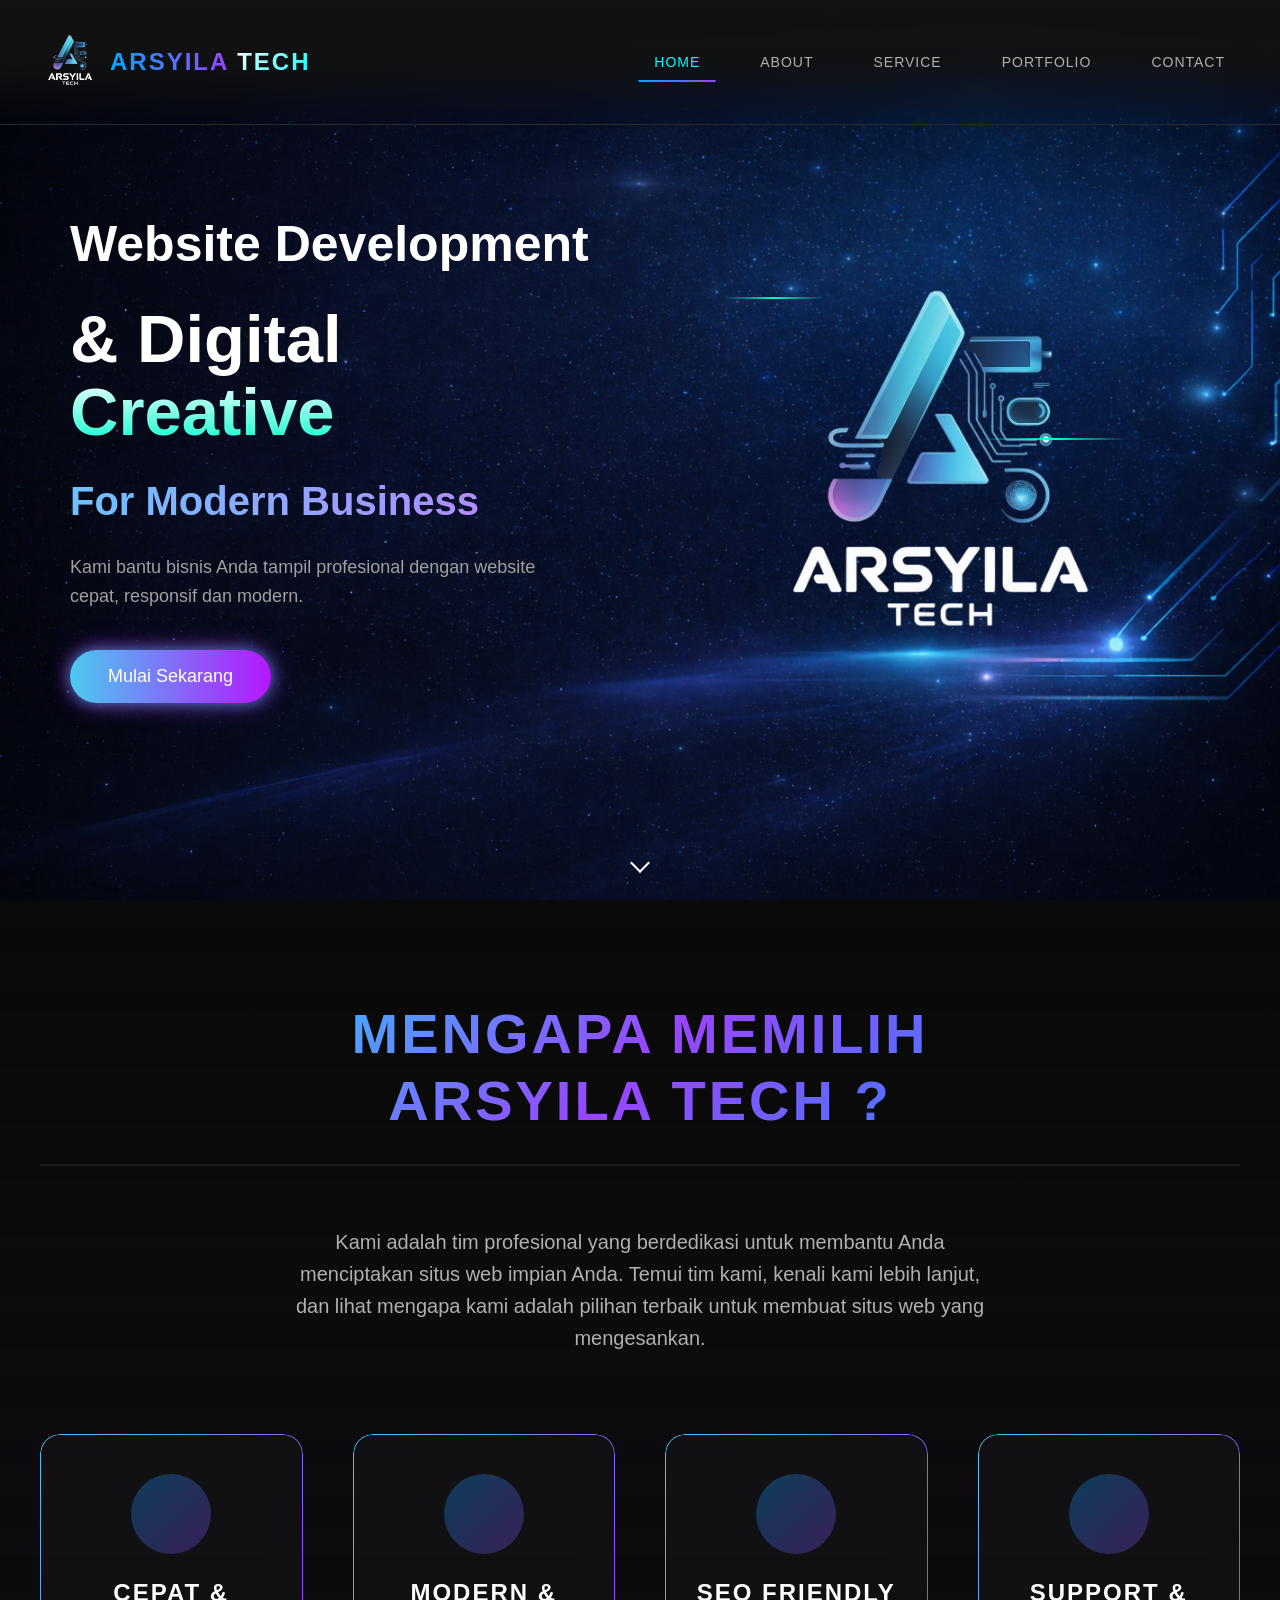
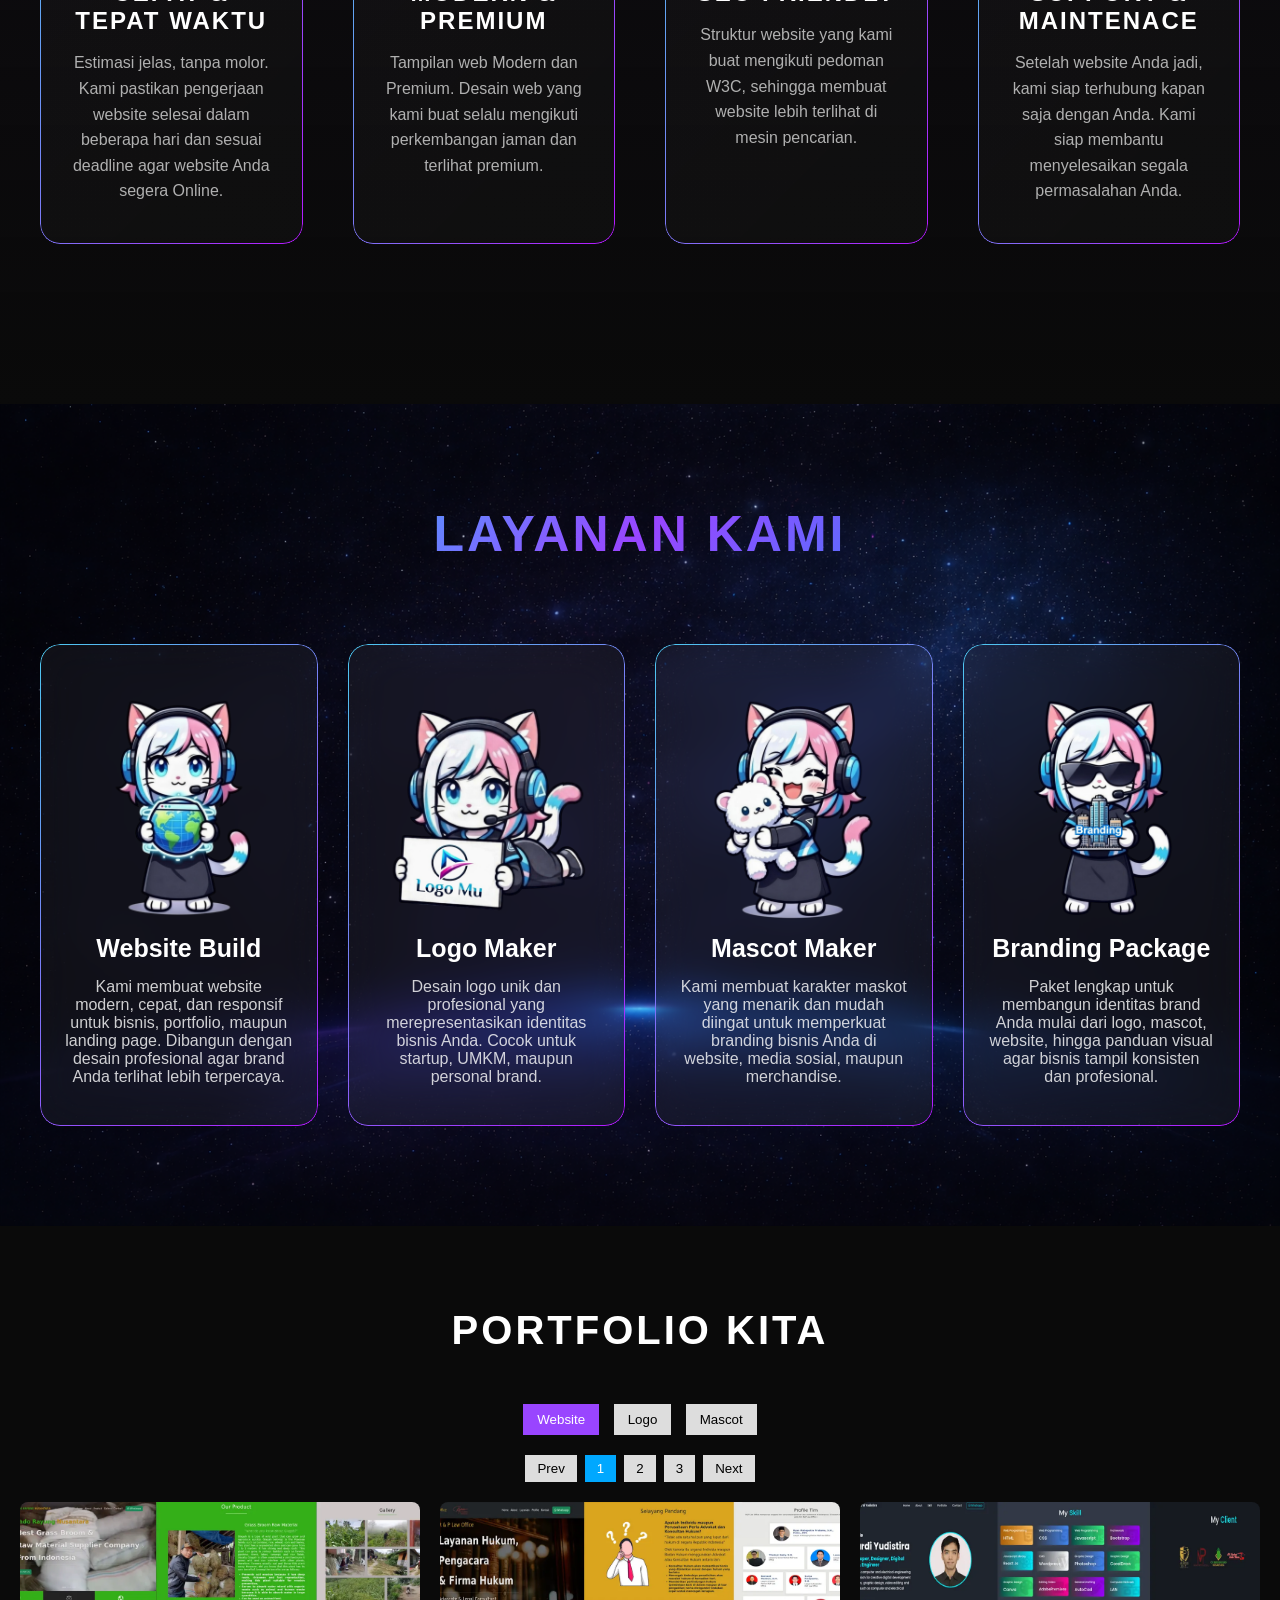
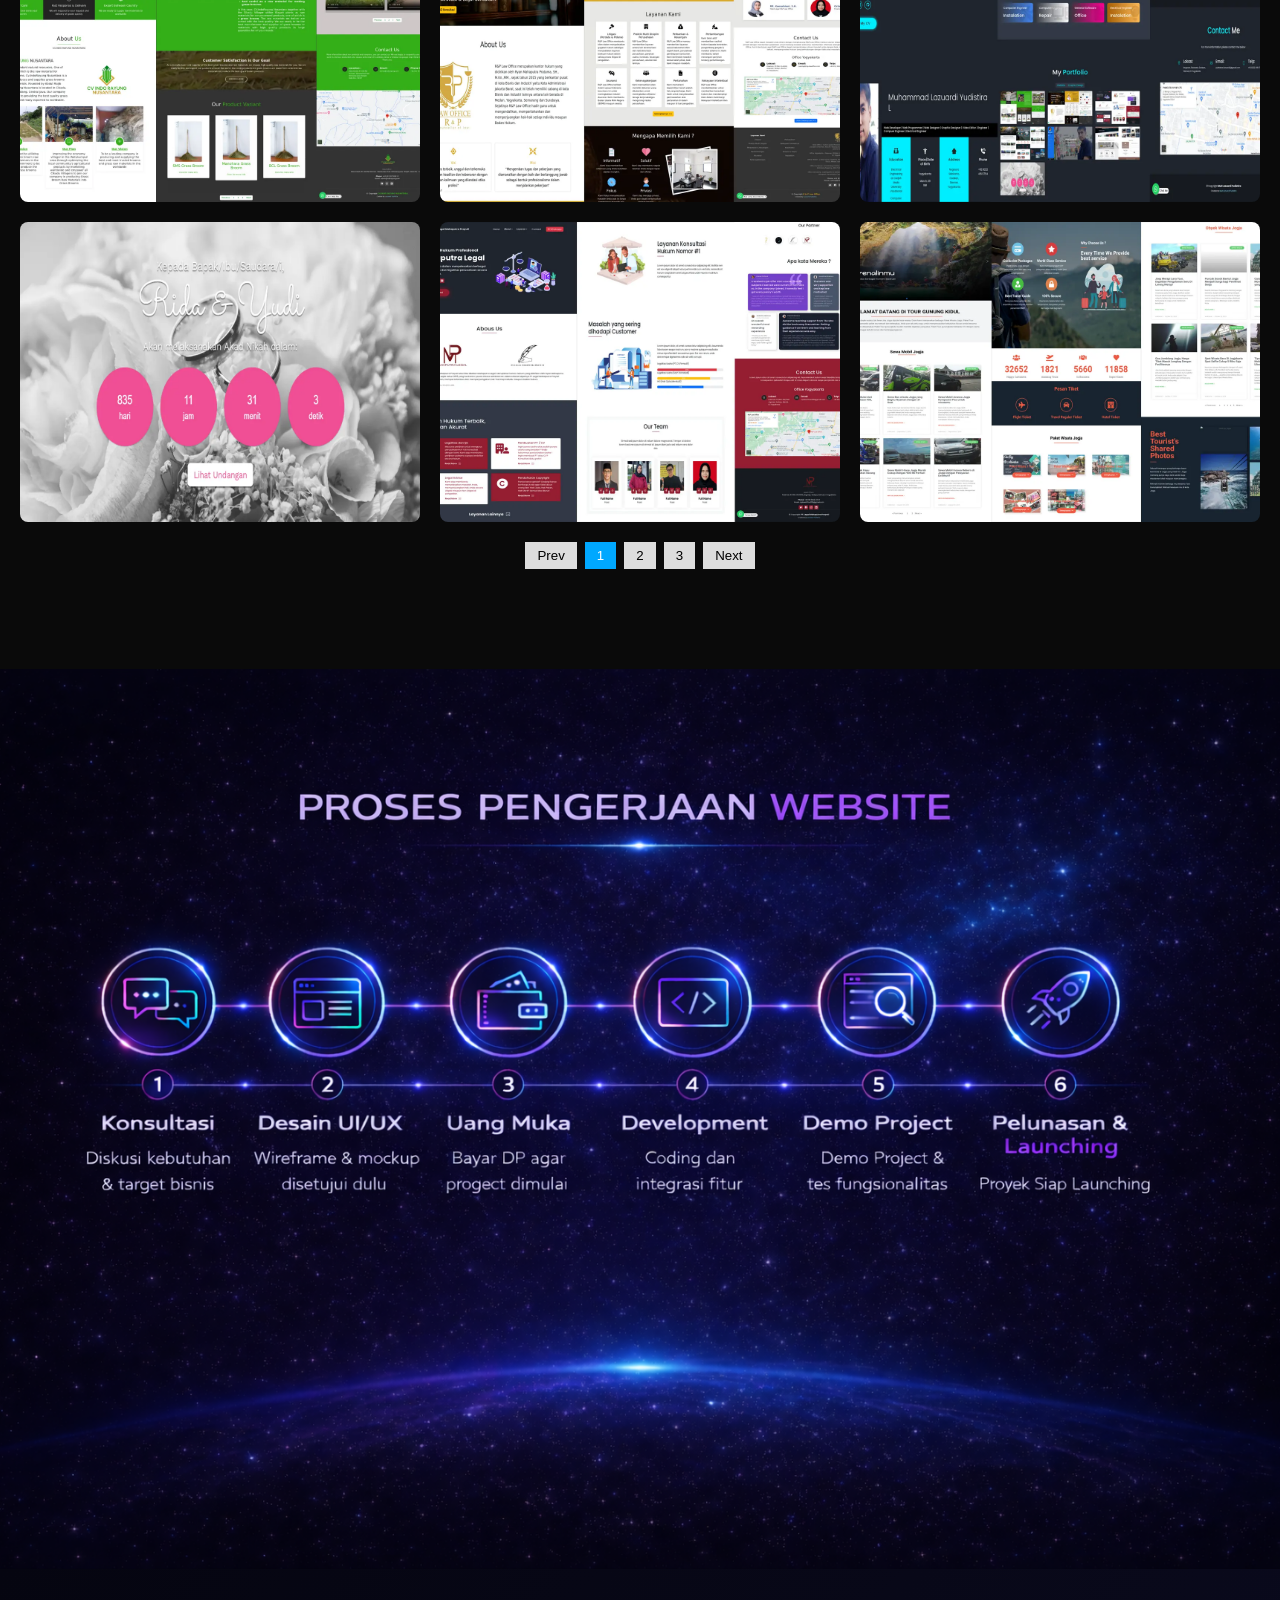
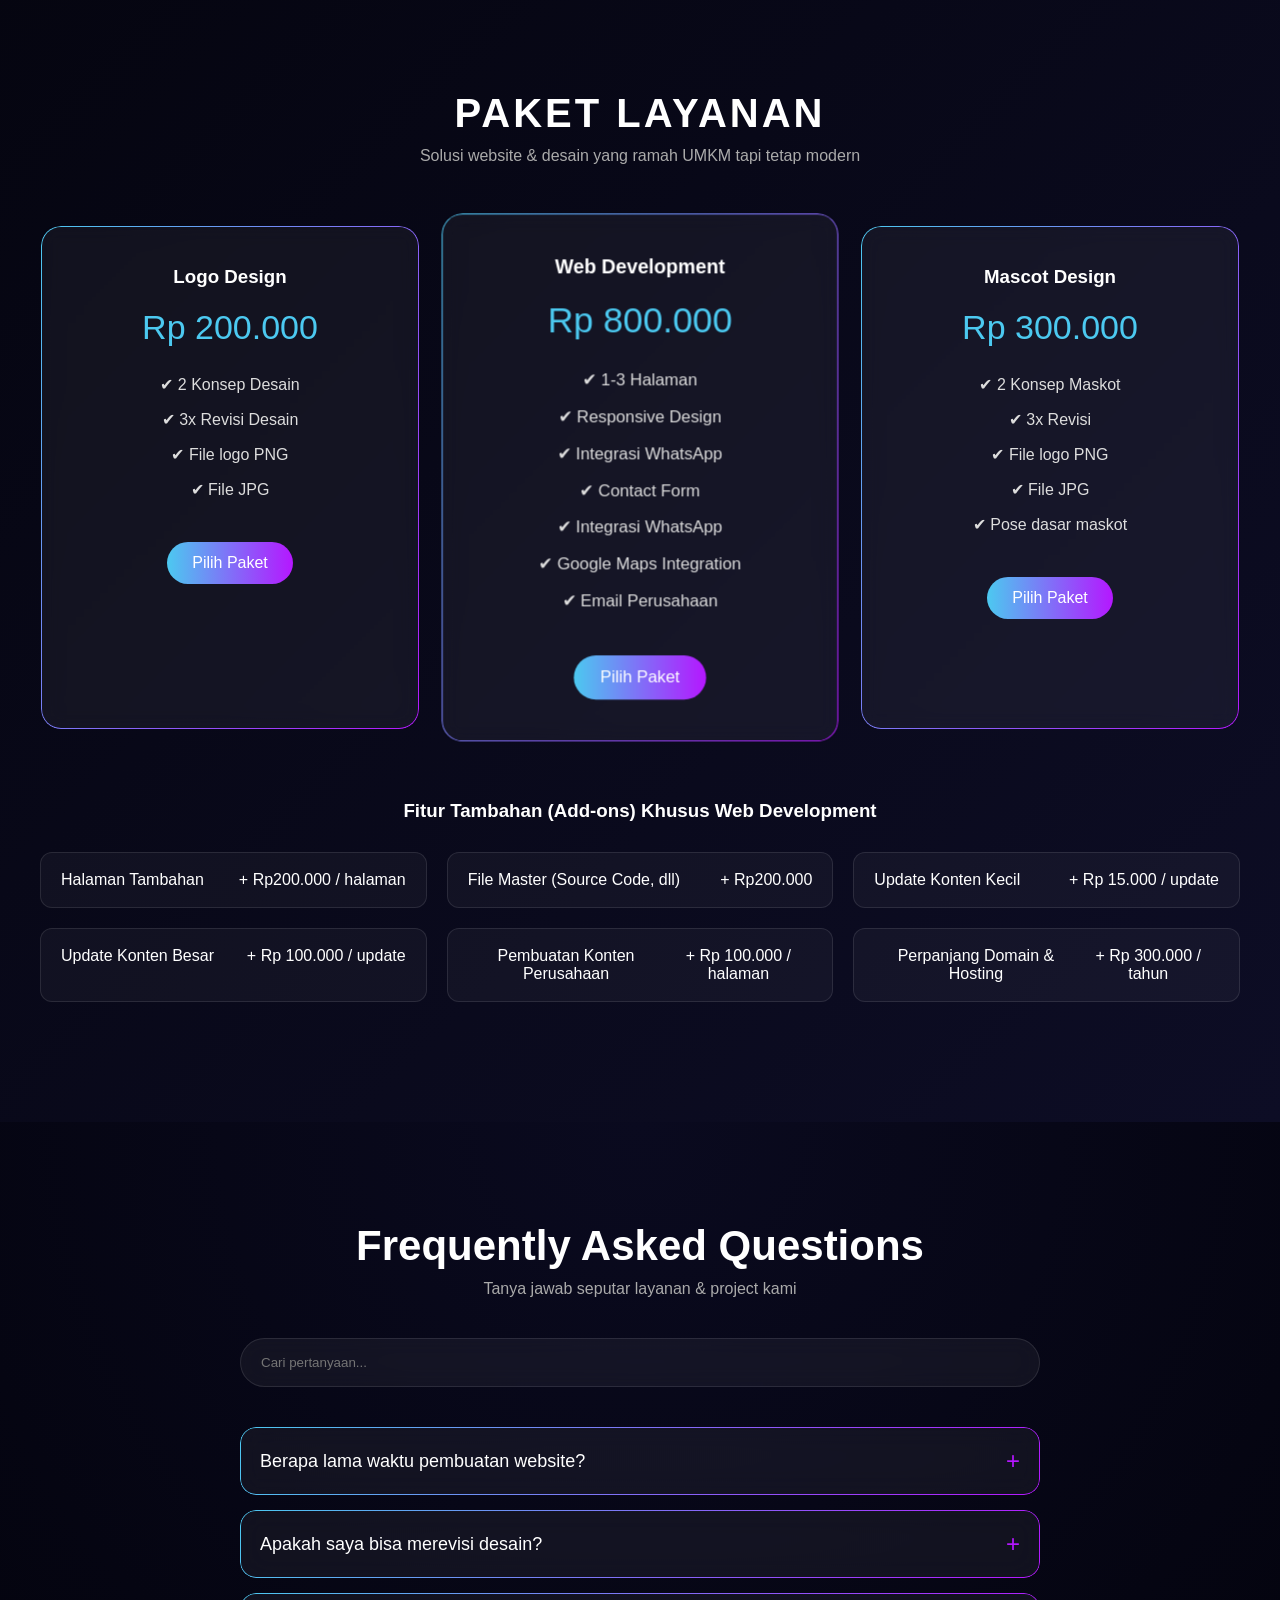
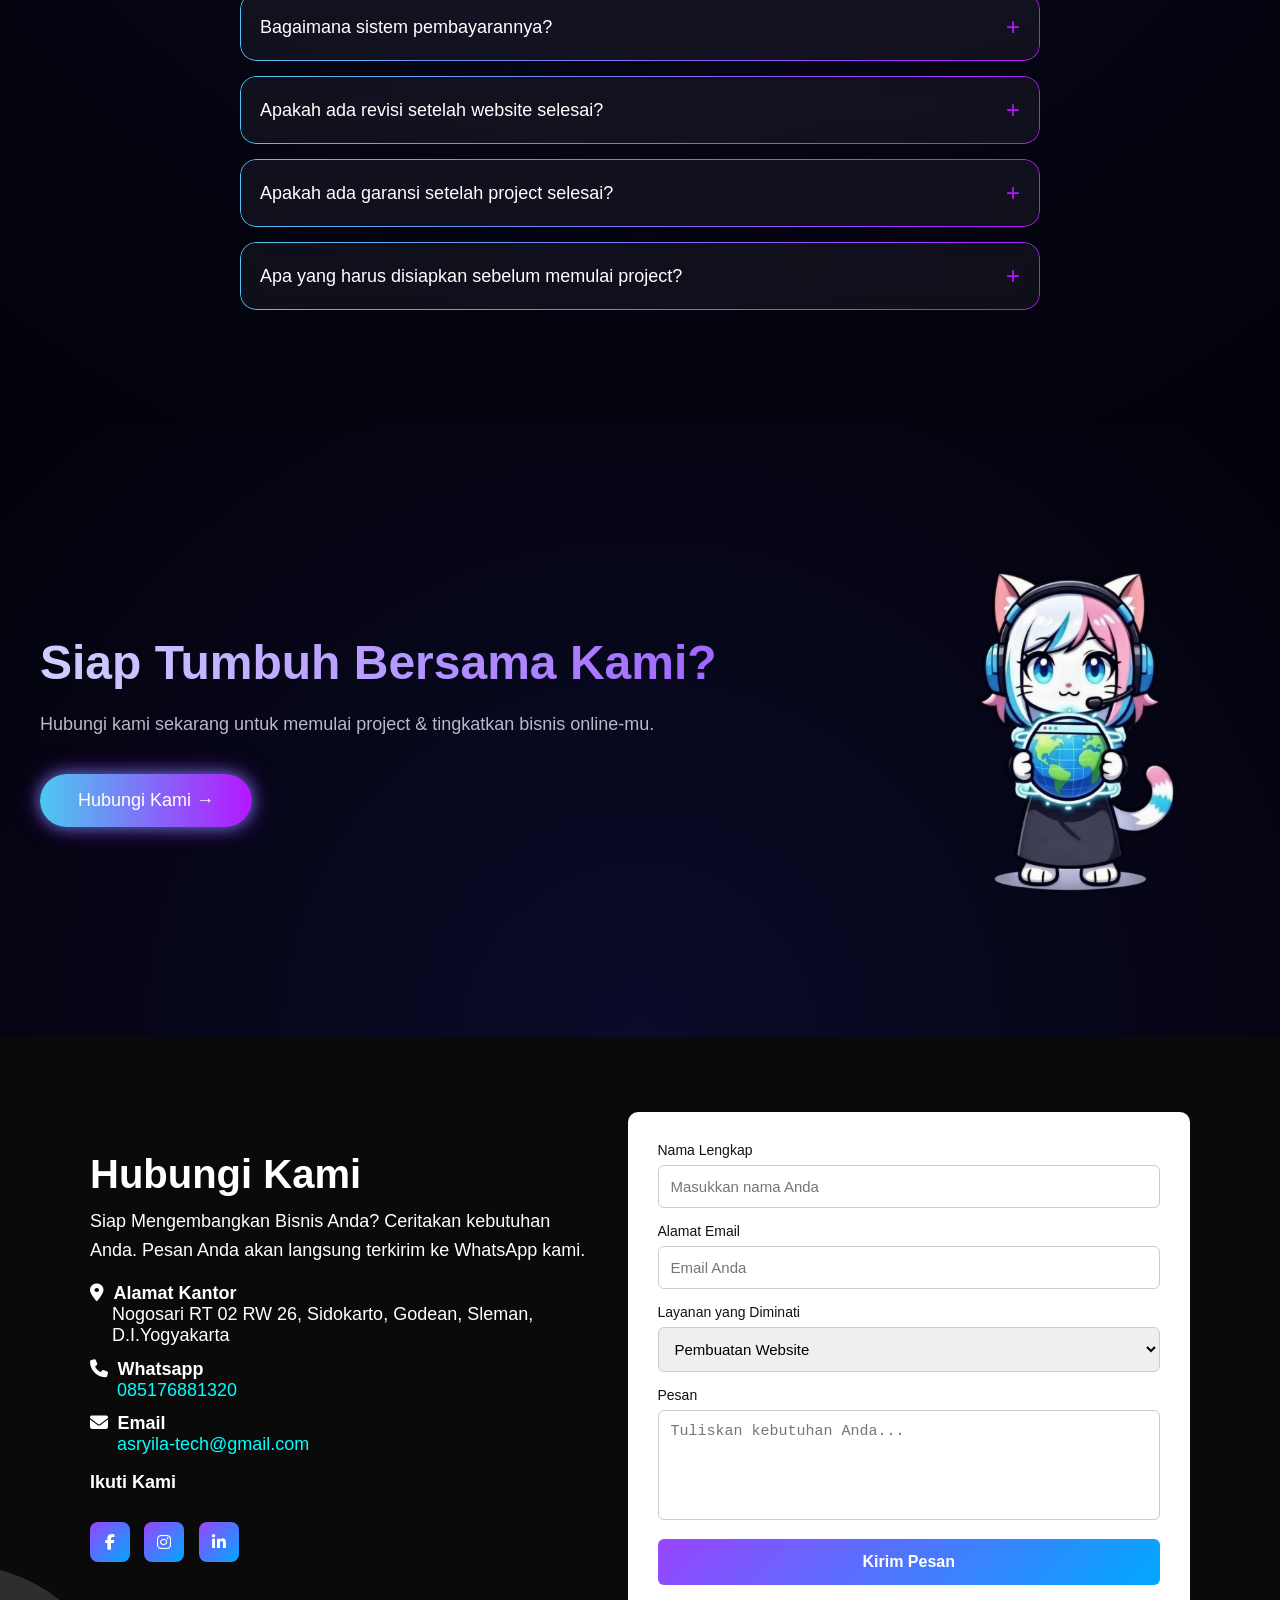
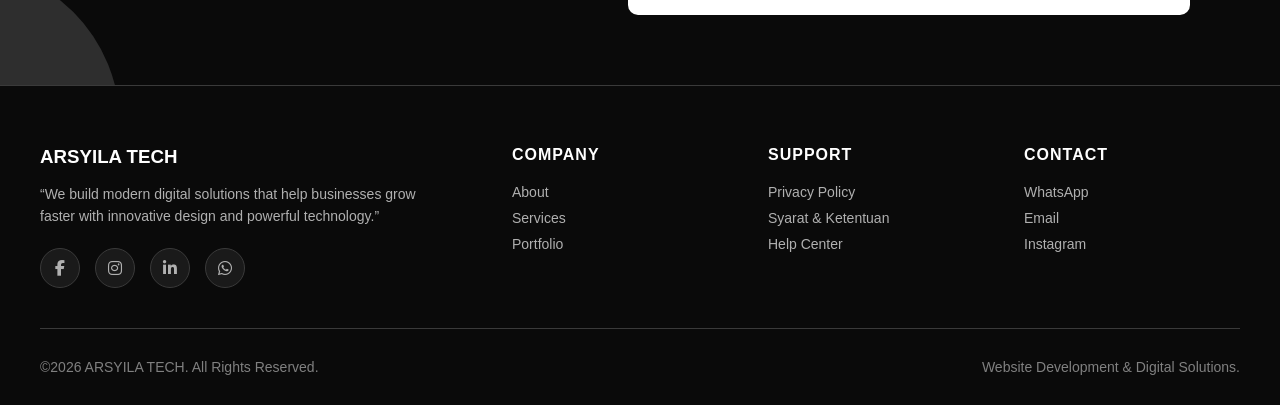
==== index.html @ e7c97b2b "Add files via upload" ====
<!doctype html>
<html lang="en">
  <head>
    <meta charset="UTF-8" />
    <meta name="viewport" content="width=device-width, initial-scale=1.0" />
    <title>ARSYILA TECH</title>
    <link rel="stylesheet" href="./asset/style.css" />
    <!-- Favicon -->
    <link rel="shortcut icon" href="./asset/img/arsyila_logo2.png" />
    <!-- Font Awesome Icon -->
    <link
      rel="stylesheet"
      href="https://cdnjs.cloudflare.com/ajax/libs/font-awesome/6.5.0/css/all.min.css"
    />
  </head>
  <body>
    <!-- Navigation Header -->
    <header class="header" id="header">
      <nav class="nav-container">
        <a href="#home" class="logo">
          <div class="logo-icon">
            <img src="./asset/img/arsyila_logo1.png" alt="" />
          </div>
          <span class="logo-text">
            <span class="arsyila">ARSYILA</span>
            <span class="tech">TECH</span>
          </span>
        </a>

        <ul class="nav-menu" id="navMenu">
          <li><a href="#home" class="nav-link active">Home</a></li>
          <li><a href="#about" class="nav-link">About</a></li>
          <li><a href="#service" class="nav-link">Service</a></li>
          <li><a href="#portfolio" class="nav-link">Portfolio</a></li>
          <li><a href="#kontakform" class="nav-link">Contact</a></li>
        </ul>

        <div class="menu-toggle" id="menuToggle">
          <span></span>
          <span></span>
          <span></span>
        </div>
      </nav>
    </header>

    <!-- Hero Section -->
    <section class="hero" id="home">
      <div class="hero-content">
        <div class="hero-text">
          <h2>Website Development</h2>
          <h1>& Digital Creative</h1>
          <h3>For Modern Business</h3>
          <p>
            Kami bantu bisnis Anda tampil profesional dengan website cepat,
            responsif dan modern.
          </p>
          <a href="#about" class="cta-button">Mulai Sekarang</a>
        </div>

        <div class="hero-visual">
          <div class="hero-container">
            <img src="./asset/img/arsyila_logo1.png" alt="" width="100%" />
            <div class="neon-line neon-line1"></div>
            <div class="neon-line neon-line2"></div>
          </div>
        </div>
      </div>
      <!-- Scroll Indicator -->
      <div class="hero-scroll">
        <span></span>
      </div>
    </section>

    <!-- Why Chose Us Section -->
    <section class="why-section" id="about">
      <div class="why-container">
        <h2 class="why-headline">
          Mengapa Memilih <br />
          ARSYILA TECH ?
        </h2>

        <div class="gradient-line"></div>

        <p class="why-subheading">
          Kami adalah tim profesional yang berdedikasi untuk membantu Anda
          menciptakan situs web impian Anda. Temui tim kami, kenali kami lebih
          lanjut, dan lihat mengapa kami adalah pilihan terbaik untuk membuat
          situs web yang mengesankan.
        </p>

        <div class="why-features">
          <div class="feature">
            <div class="feature-icon">
              <lord-icon
                src="https://cdn.lordicon.com/twpfmtiv.json"
                trigger="loop"
                delay="2000"
                stroke="bold"
                style="width: 60px; height: 60px"
              >
              </lord-icon>
            </div>
            <h3 class="feature-title">Cepat & Tepat Waktu</h3>
            <p class="feature-description">
              Estimasi jelas, tanpa molor. Kami pastikan pengerjaan website
              selesai dalam beberapa hari dan sesuai deadline agar website Anda
              segera Online.
            </p>
          </div>

          <div class="feature">
            <div class="feature-icon">
              <lord-icon
                src="https://cdn.lordicon.com/vysppwvq.json"
                trigger="loop"
                delay="2000"
                stroke="bold"
                style="width: 60px; height: 60px"
              >
              </lord-icon>
            </div>
            <h3 class="feature-title">Modern & Premium</h3>
            <p class="feature-description">
              Tampilan web Modern dan Premium. Desain web yang kami buat selalu
              mengikuti perkembangan jaman dan terlihat premium.
            </p>
          </div>

          <div class="feature">
            <div class="feature-icon">
              <lord-icon
                src="https://cdn.lordicon.com/jgeruqwm.json"
                trigger="loop"
                delay="2000"
                stroke="bold"
                style="width: 60px; height: 60px"
              >
              </lord-icon>
            </div>
            <h3 class="feature-title">SEO Friendly</h3>
            <p class="feature-description">
              Struktur website yang kami buat mengikuti pedoman W3C, sehingga
              membuat website lebih terlihat di mesin pencarian.
            </p>
          </div>

          <div class="feature">
            <div class="feature-icon">
              <lord-icon
                src="https://cdn.lordicon.com/aksvbzmu.json"
                trigger="loop"
                delay="2000"
                stroke="bold"
                style="width: 60px; height: 60px"
              >
              </lord-icon>
            </div>
            <h3 class="feature-title">Support & Maintenace</h3>
            <p class="feature-description">
              Setelah website Anda jadi, kami siap terhubung kapan saja dengan
              Anda. Kami siap membantu menyelesaikan segala permasalahan Anda.
            </p>
          </div>
        </div>

        <div class="why-particles" id="particles">
          <!-- Particles will be generated by JavaScript -->
        </div>
      </div>
    </section>

    <!-- Service Section -->
    <section class="service-section" id="service">
      <div class="service-container">
        <div class="service-title">
          <h2>Layanan Kami</h2>
        </div>

        <div class="service-grid">
          <!-- Card 1 -->
          <div class="glass-card">
            <img src="./asset/img/website.png" alt="" width="100%" />
            <h3>Website Build</h3>
            <p>
              Kami membuat website modern, cepat, dan responsif untuk bisnis,
              portfolio, maupun landing page. Dibangun dengan desain profesional
              agar brand Anda terlihat lebih terpercaya.
            </p>
          </div>

          <!-- Card 2 -->
          <div class="glass-card">
            <img src="./asset/img/logomu.png" alt="" width="100%" />
            <h3>Logo Maker</h3>
            <p>
              Desain logo unik dan profesional yang merepresentasikan identitas
              bisnis Anda. Cocok untuk startup, UMKM, maupun personal brand.
            </p>
          </div>

          <!-- Card 3 -->
          <div class="glass-card">
            <img src="./asset/img/mascotmu.png" alt="" width="100%" />
            <h3>Mascot Maker</h3>
            <p>
              Kami membuat karakter maskot yang menarik dan mudah diingat untuk
              memperkuat branding bisnis Anda di website, media sosial, maupun
              merchandise.
            </p>
          </div>

          <!-- Card 4 -->
          <div class="glass-card">
            <img src="./asset/img/branding.png" alt="" width="100%" />
            <h3>Branding Package</h3>
            <p>
              Paket lengkap untuk membangun identitas brand Anda mulai dari
              logo, mascot, website, hingga panduan visual agar bisnis tampil
              konsisten dan profesional.
            </p>
          </div>
        </div>
      </div>
    </section>

    <!-- Portfolio Section -->
    <section class="portfolio" id="portfolio">
      <div class="container">
        <h2 class="section-title">Portfolio Kita</h2>
        <!-- Filter Kategori -->
        <div class="portfolio-filter">
          <button class="filter-btn active" data-category="website">
            Website
          </button>
          <button class="filter-btn" data-category="logo">Logo</button>
          <button class="filter-btn" data-category="mascot">Mascot</button>
        </div>
        <!-- PAGINATION ATAS -->
        <div class="pagination top" id="paginationTop"></div>
        <!-- SLIDER -->
        <div class="portfolio-wrapper">
          <div class="portfolio-track" id="portfolioTrack">
            <!-- WEBSITE -->
            <!-- Item 1 -->
            <div class="portfolio-item" data-category="website">
              <img src="./asset/img/indorayungfull.webp" alt="Project 1" />
              <div class="overlay">
                <h3>Website Company</h3>
                <p>Landing Page Design</p>
              </div>
            </div>

            <!-- Item 2 -->
            <div class="portfolio-item" data-category="website">
              <img src="./asset/img/rnpfull.webp" alt="Project 2" />
              <div class="overlay">
                <h3>Law Firm</h3>
                <p>UI Development</p>
              </div>
            </div>

            <!-- Item 3 -->
            <div class="portfolio-item" data-category="website">
              <img src="./asset/img/sslazuportfoliofull.webp" alt="Project 3" />
              <div class="overlay">
                <h3>Travel Website</h3>
                <p>Responsive Design</p>
              </div>
            </div>

            <!-- Item 4 -->
            <div class="portfolio-item" data-category="website">
              <img src="./asset/img/ssridayudi1.webp" alt="Project 4" />
              <div class="overlay">
                <h3>Travel Website</h3>
                <p>Responsive Design</p>
              </div>
            </div>

            <!-- Item 5 -->
            <div class="portfolio-item" data-category="website">
              <img src="./asset/img/mahaputrafull.webp" alt="Project 5" />
              <div class="overlay">
                <h3>Travel Website</h3>
                <p>Responsive Design</p>
              </div>
            </div>

            <!-- Item 6 -->
            <div class="portfolio-item" data-category="website">
              <img src="./asset/img/tourgkfull.webp" alt="Project 6" />
              <div class="overlay">
                <h3>Travel Website</h3>
                <p>Responsive Design</p>
              </div>
            </div>

            <!-- Item 7 -->
            <div class="portfolio-item" data-category="website">
              <img src="./asset/img/tourgkfull.webp" alt="Project 7" />
              <div class="overlay">
                <h3>Travel Website</h3>
                <p>Responsive Design</p>
              </div>
            </div>

            <!-- Item 8 -->
            <div class="portfolio-item" data-category="website">
              <img src="./asset/img/tourgkfull.webp" alt="Project 8" />
              <div class="overlay">
                <h3>Travel Website</h3>
                <p>Responsive Design</p>
              </div>
            </div>

            <!-- Item 9 -->
            <div class="portfolio-item" data-category="website">
              <img src="./asset/img/tourgkfull.webp" alt="Project 9" />
              <div class="overlay">
                <h3>Travel Website</h3>
                <p>Responsive Design</p>
              </div>
            </div>

            <!-- Item 10 -->
            <div class="portfolio-item" data-category="website">
              <img src="./asset/img/indorayungfull.webp" alt="Project 10" />
              <div class="overlay">
                <h3>Website Company</h3>
                <p>Landing Page Design</p>
              </div>
            </div>

            <!-- Item 11 -->
            <div class="portfolio-item" data-category="website">
              <img src="./asset/img/rnpfull.webp" alt="Project 11" />
              <div class="overlay">
                <h3>Law Firm</h3>
                <p>UI Development</p>
              </div>
            </div>

            <!-- Item 12 -->
            <div class="portfolio-item" data-category="website">
              <img
                src="./asset/img/sslazuportfoliofull.webp"
                alt="Project 12"
              />
              <div class="overlay">
                <h3>Travel Website</h3>
                <p>Responsive Design</p>
              </div>
            </div>

            <!-- Item 13 -->
            <div class="portfolio-item" data-category="website">
              <img src="./asset/img/ssridayudi1.webp" alt="Project 13" />
              <div class="overlay">
                <h3>Travel Website</h3>
                <p>Responsive Design</p>
              </div>
            </div>

            <!-- Item 14 -->
            <div class="portfolio-item" data-category="website">
              <img src="./asset/img/mahaputrafull.webp" alt="Project 14" />
              <div class="overlay">
                <h3>Travel Website</h3>
                <p>Responsive Design</p>
              </div>
            </div>

            <!-- Item 15 -->
            <div class="portfolio-item" data-category="website">
              <img src="./asset/img/tourgkfull.webp" alt="Project 15" />
              <div class="overlay">
                <h3>Travel Website</h3>
                <p>Responsive Design</p>
              </div>
            </div>
            <!-- LOGO -->
            <div class="portfolio-item" data-category="logo">
              <img src="./asset/img/arsyila_logo.png" />
              <div class="overlay">
                <h3>Logo 1</h3>
                <p>Brand Identity</p>
              </div>
            </div>

            <!-- MASCOT -->
            <div class="portfolio-item" data-category="mascot">
              <img src="./asset/img/mascotmu.png" />
              <div class="overlay">
                <h3>Mascot 1</h3>
                <p>Character Design</p>
              </div>
            </div>
          </div>
        </div>

        <!-- PAGINATION BAWAH -->
        <div class="pagination bottom" id="paginationBottom"></div>
      </div>
    </section>

    <!-- Proses Kerja Section -->
    <section class="proses-section"></section>

    <!-- Testimoni Section -->

    <!-- Pricing Section -->
    <section class="pricing-section">
      <div class="container">
        <h2 class="section-title">Paket Layanan</h2>
        <p class="section-subtitle">
          Solusi website & desain yang ramah UMKM tapi tetap modern
        </p>

        <div class="pricing-grid">
          <!-- Logo  Design -->
          <div class="pricing-card">
            <h3>Logo Design</h3>
            <div class="price">Rp 200.000</div>

            <ul>
              <li>✔ 2 Konsep Desain</li>
              <li>✔ 3x Revisi Desain</li>
              <li>✔ File logo PNG</li>
              <li>✔ File JPG</li>
            </ul>

            <a href="#" class="btn-pricing">Pilih Paket</a>
          </div>

          <!-- Web Development -->
          <div class="pricing-card highlight">
            <h3>Web Development</h3>
            <div class="price">Rp 800.000</div>

            <ul>
              <li>✔ 1-3 Halaman</li>
              <li>✔ Responsive Design</li>
              <li>✔ Integrasi WhatsApp</li>
              <li>✔ Contact Form</li>
              <li>✔ Integrasi WhatsApp</li>
              <li>✔ Google Maps Integration</li>
              <li>✔ Email Perusahaan</li>
            </ul>

            <a href="#" class="btn-pricing">Pilih Paket</a>
          </div>

          <!-- Mascot Design -->
          <div class="pricing-card">
            <h3>Mascot Design</h3>
            <div class="price">Rp 300.000</div>

            <ul>
              <li>✔ 2 Konsep Maskot</li>
              <li>✔ 3x Revisi</li>
              <li>✔ File logo PNG</li>
              <li>✔ File JPG</li>
              <li>✔ Pose dasar maskot</li>
            </ul>

            <a href="#" class="btn-pricing">Pilih Paket</a>
          </div>
        </div>

        <!-- Add Ons -->
        <div class="addons">
          <h3>Fitur Tambahan (Add-ons) Khusus Web Development</h3>

          <div class="addons-grid">
            <div class="addon-item">
              <span>Halaman Tambahan</span>
              <span>+ Rp200.000 / halaman</span>
            </div>

            <div class="addon-item">
              <span>File Master (Source Code, dll)</span>
              <span>+ Rp200.000</span>
            </div>

            <div class="addon-item">
              <span>Update Konten Kecil</span>
              <span>+ Rp 15.000 / update</span>
            </div>

            <div class="addon-item">
              <span>Update Konten Besar</span>
              <span>+ Rp 100.000 / update</span>
            </div>

            <div class="addon-item">
              <span>Pembuatan Konten Perusahaan</span>
              <span>+ Rp 100.000 / halaman</span>
            </div>

            <div class="addon-item">
              <span>Perpanjang Domain & Hosting</span>
              <span>+ Rp 300.000 / tahun</span>
            </div>

            <!-- <div class="addon-item">
              <span>Login Member</span>
              <span>+ Rp1.000.000</span>
            </div> -->

            <!-- <div class="addon-item">
              <span>Blog / Artikel</span>
              <span>+ Rp750.000</span>
            </div> -->

            <!-- <div class="addon-item">
              <span>Integrasi Payment</span>
              <span>+ Rp1.500.000</span>
            </div> -->

            <!-- <div class="addon-item">
              <span>SEO Optimization</span>
              <span>+ Rp800.000</span>
            </div> -->
          </div>
        </div>
      </div>
    </section>

    <!-- FAQ Section -->
    <section class="faq-section">
      <div class="faq-container">
        <h2 class="faq-title">Frequently Asked Questions</h2>
        <p class="faq-subtitle">Tanya jawab seputar layanan & project kami</p>

        <!-- Search -->
        <div class="faq-search">
          <input type="text" id="faqSearch" placeholder="Cari pertanyaan..." />
        </div>

        <!-- FAQ LIST -->
        <div class="faq-list">
          <div class="faq-item">
            <button class="faq-question">
              Berapa lama waktu pembuatan website?
              <span class="icon">+</span>
            </button>
            <div class="faq-answer">
              Rata-rata pengerjaan website sekitar 7–21 hari tergantung
              kompleksitas fitur yang dibutuhkan.
            </div>
          </div>

          <div class="faq-item">
            <button class="faq-question">
              Apakah saya bisa merevisi desain?
              <span class="icon">+</span>
            </button>
            <div class="faq-answer">
              Ya. Kami menyediakan revisi desain sebelum tahap development
              dimulai.
            </div>
          </div>

          <div class="faq-item">
            <button class="faq-question">
              Bagaimana sistem pembayarannya?
              <span class="icon">+</span>
            </button>
            <div class="faq-answer">
              Pembayaran dilakukan dengan sistem DP 50% di awal dan pelunasan
              setelah website selesai.
            </div>
          </div>

          <div class="faq-item">
            <button class="faq-question">
              Apakah ada revisi setelah website selesai?
              <span class="icon">+</span>
            </button>
            <div class="faq-answer">
              Kami memberikan revisi minor setelah website selesai sebelum
              launching.
            </div>
          </div>

          <div class="faq-item">
            <button class="faq-question">
              Apakah ada garansi setelah project selesai?
              <span class="icon">+</span>
            </button>
            <div class="faq-answer">
              Ya, kami memberikan support teknis selama 30 hari setelah website
              live.
            </div>
          </div>

          <div class="faq-item">
            <button class="faq-question">
              Apa yang harus disiapkan sebelum memulai project?
              <span class="icon">+</span>
            </button>
            <div class="faq-answer">
              Biasanya kami membutuhkan logo, teks konten, foto produk/jasa, dan
              gambaran website yang diinginkan.
            </div>
          </div>
        </div>
      </div>
    </section>

    <!-- CTA Section -->
    <section class="cta-section">
      <div class="cta-container">
        <div class="cta-text">
          <h2>Siap Tumbuh Bersama Kami?</h2>

          <p>
            Hubungi kami sekarang untuk memulai project & tingkatkan bisnis
            online-mu.
          </p>

          <a
            href="https://wa.me/6285176881320?text=Halo%20Arsyila%20Tech,%20Saya%20ingin%20..."
            class="cta-button"
            target="_blank"
          >
            Hubungi Kami →
          </a>
        </div>

        <div class="cta-image">
          <img src="./asset/img/website.png" alt="arsyila mascot" />
        </div>
      </div>
    </section>

    <!-- Contact Section -->
    <section id="kontakform">
      <div class="contact-wrapper">
        <!-- INFO -->
        <div class="info">
          <h2>Hubungi Kami</h2>
          <p>
            Siap Mengembangkan Bisnis Anda? Ceritakan kebutuhan Anda. Pesan Anda
            akan langsung terkirim ke WhatsApp kami.
          </p>
          <br />
          <ul>
            <li>
              <i class="fas fa-map-marker-alt info-icon"></i>
              <span class="info-text">Alamat Kantor</span>
              <span class="info-name"
                >Nogosari RT 02 RW 26, Sidokarto, Godean, Sleman,
                D.I.Yogyakarta</span
              >
            </li>
            <li>
              <i class="fas fa-phone info-icon"></i>
              <span class="info-text">Whatsapp</span>
              <span class="info-name2">
                <a
                  href="https://wa.me/6285176881320?text=Halo%20Arsyila%20Tech,%20Saya%20ingin%20..."
                  target="_blank"
                  class="cta-btn"
                >
                  085176881320
                </a>
              </span>
            </li>
            <li>
              <i class="fas fa-envelope info-icon"></i>
              <span class="info-text">Email</span>
              <span class="info-name3"
                ><a href="#">asryila-tech@gmail.com</a>
              </span>
            </li>
          </ul>
          <p class="ikutiKami">Ikuti Kami</p>
          <div class="social-media">
            <a href="#"><i class="fa-brands fa-facebook-f"></i></a>
            <a href="#"><i class="fab fa-instagram"></i></a>
            <a href="#"><i class="fab fa-linkedin-in"></i></a>
          </div>
        </div>
        <!-- FORM BOX -->
        <div class="form-box">
          <form action="#" onsubmit="kirimWA()">
            <p class="form-text">Nama Lengkap</p>
            <input
              type="text"
              name="nama"
              placeholder="Masukkan nama Anda"
              required
              id="nama"
            />
            <p class="form-text">Alamat Email</p>
            <input
              type="email"
              name="email"
              placeholder="Email Anda"
              required
              id="email"
            />
            <p class="form-text">Layanan yang Diminati</p>
            <select id="bidang" name="layanan">
              <option value="Pelatihan IT">Pembuatan Website</option>
              <option value="Web Development">Pembuatan Logo</option>
              <option value="Mobile App">Pembuatan Mascot</option>
              <option value="Mobile App">Paket Branding</option>
            </select>

            <p class="form-text">Pesan</p>
            <textarea
              name="pesan"
              placeholder="Tuliskan kebutuhan Anda..."
              required
              id="pesan"
            ></textarea>

            <button type="submit" id="submit">Kirim Pesan</button>
          </form>
        </div>
      </div>
    </section>

    <!-- Footer -->
    <footer class="footer">
      <div class="footer-container">
        <div class="footer-content">
          <!-- Brand -->
          <div class="footer-brand">
            <div class="footer-logo">
              <h3>ARSYILA TECH</h3>
            </div>

            <p class="footer-description">
              “We build modern digital solutions that help businesses grow
              faster with innovative design and powerful technology.”
            </p>

            <div class="footer-social">
              <a href="#" class="social-icon"
                ><i class="fa-brands fa-facebook-f"></i
              ></a>
              <a href="#" class="social-icon"
                ><i class="fab fa-instagram"></i
              ></a>
              <a href="#" class="social-icon"
                ><i class="fab fa-linkedin-in"></i
              ></a>

              <a
                href="https://wa.me/6285176881320?text=Halo%20Arsyila%20Tech,%20Saya%20ingin%20..."
                class="social-icon"
                ><i class="fa-brands fa-whatsapp"></i
              ></a>
            </div>
          </div>

          <!-- Company -->
          <div class="footer-section">
            <h4>Company</h4>
            <div class="footer-links">
              <a href="#about">About</a>
              <a href="#service">Services</a>
              <a href="#portfolio">Portfolio</a>
            </div>
          </div>

          <!-- Support -->
          <div class="footer-section">
            <h4>Support</h4>
            <div class="footer-links">
              <a href="#">Privacy Policy</a>
              <a href="#">Syarat & Ketentuan</a>
              <a href="#">Help Center</a>
            </div>
          </div>

          <!-- Contact -->
          <div class="footer-section">
            <h4>Contact</h4>
            <div class="footer-links">
              <a
                href="https://wa.me/6285176881320?text=Halo%20saya%20tertarik%20dengan%20Arsyila%20Tech"
                >WhatsApp</a
              >
              <a href="#">Email</a>
              <a href="#">Instagram</a>
            </div>
          </div>
        </div>
      </div>

      <div class="footer-bottom">
        <p class="copyright">©2026 ARSYILA TECH. All Rights Reserved.</p>

        <p class="footer-credits">Website Development & Digital Solutions.</p>
      </div>
    </footer>

    <!-- WhatsAap floating Button -->
    <div id="popupContainer">
      <span id="closeBtn">&times;</span>
      <a
        href="https://wa.me/6285176881320?text=Halo%20Arsyila%20Tech,%20Saya%20ingin%20..."
        target="_blank"
      >
        <!-- <img src="./asset/img/mascot_chat.png"/> -->
        <video autoplay loop muted playsinline width="300px">
          <source src="./asset/img/video1npbg.webm" type="video/webm" />
        </video>
      </a>
    </div>

    <!-- End Whatsapp -->

    <!-- Lord icon -->
    <script src="https://cdn.lordicon.com/lordicon-1.1.0.js"></script>
    <!-- My Js -->
    <script src="./asset/script.js"></script>

    <!-- Whatsapp floating bottom -->
    <script>
      window.onload = function () {
        const popup = document.getElementById("popupContainer");
        const closeBtn = document.getElementById("closeBtn");

        // tampil setelah 5 detik
        setTimeout(function () {
          popup.classList.add("show");
        }, 5000);

        // tombol close
        closeBtn.onclick = function () {
          popup.classList.remove("show");
          popup.classList.add("hide");
        };
      };
    </script>

    <!-- Form to wa -->
    <script>
      function kirimWA() {
        const nama = document.getElementById("nama").value;
        const email = document.getElementById("email").value;
        const layanan = document.getElementById("bidang").value;
        const pesan = document.getElementById("pesan").value;
        const noWA = "6282224160754";
        const text = `*Halo Admin, perkenalkan saya ...*

*Detail Pengirim*
*Nama*    : ${nama}
*Email*   : ${email}
*Bidang*  : ${layanan}
*Pesan*   : ${pesan}
                    
*Terima kasih*`;

        const url =
          "https://wa.me/" + noWA + "?text=" + encodeURIComponent(text);
        window.open(url, "_blank");
      }
    </script>
  </body>
</html>
---- asset/style.css ----
@charset "utf-8";

* {
  margin: 0;
  padding: 0;
  box-sizing: border-box;
}

:root {
  --primary-black: #0a0a0a;
  --carbon-dark: #121212;
  --carbon-medium: #1a1a1a;
  --carbon-light: #2a2a2a;
  --metal-dark: #3a3a3a;
  --metal-light: #4a4a4a;
  --accent-red: #ff3333;
  --accent-blue: #00a8ff;
  --accent-green: #00ff88;
  --accent-purple: #9945ff;
  --accent-cyan: #00ffff;
  --text-primary: #ffffff;
  --text-secondary: #b0b0b0;
  --text-dim: #808080;
}

html {
  scroll-behavior: smooth;
}

body {
  font-family: "Orbitron", "Rajdhani", sans-serif;
  background: var(--primary-black);
  color: var(--text-primary);
  overflow-x: hidden;
  position: relative;
}

/* Carbon Fiber Background Pattern */
body::before {
  content: "";
  position: fixed;
  top: 0;
  left: 0;
  width: 100%;
  height: 100%;
  background:
    repeating-linear-gradient(
      0deg,
      transparent,
      transparent 2px,
      rgba(255, 255, 255, 0.03) 2px,
      rgba(255, 255, 255, 0.03) 4px
    ),
    repeating-linear-gradient(
      90deg,
      transparent,
      transparent 2px,
      rgba(255, 255, 255, 0.03) 2px,
      rgba(255, 255, 255, 0.03) 4px
    ),
    linear-gradient(
      135deg,
      var(--primary-black) 0%,
      var(--carbon-dark) 25%,
      var(--carbon-medium) 50%,
      var(--carbon-dark) 75%,
      var(--primary-black) 100%
    );
  z-index: -2;
}

/* Animated Grid Overlay */
body::after {
  content: "";
  position: fixed;
  top: 0;
  left: 0;
  width: 100%;
  height: 100%;
  background-image:
    linear-gradient(rgba(255, 51, 51, 0.05) 2px, transparent 2px),
    linear-gradient(90deg, rgba(255, 51, 51, 0.05) 2px, transparent 2px);
  background-size: 150px 150px;
  animation: gridMove 20s linear infinite;
  z-index: -1;
  opacity: 0.5;
}

@keyframes gridMove {
  0% {
    transform: translate(0, 0);
  }

  100% {
    transform: translate(150px, 150px);
  }
}

/*============================= Navigation Header =================================*/
.header {
  position: fixed;
  top: 0;
  width: 100%;
  background: linear-gradient(
    180deg,
    rgba(18, 18, 18, 0.98) 0%,
    rgba(18, 18, 18, 0.9) 50%,
    rgba(18, 18, 18, 0) 100%
  );
  backdrop-filter: blur(20px);
  border-bottom: 1px solid rgba(255, 255, 255, 0.1);
  z-index: 1000;
  transition: all 0.3s ease;
}

.header.scrolled {
  background: rgba(18, 18, 18, 0.98);
  backdrop-filter: blur(30px);
  box-shadow: 0 10px 30px rgba(0, 0, 0, 0.8);
}

.nav-container {
  max-width: 1400px;
  margin: 0 auto;
  display: flex;
  justify-content: space-between;
  align-items: center;
  padding: 20px 30px;
}

.logo {
  display: flex;
  align-items: center;
  text-decoration: none;
  position: relative;
}

.logo-icon {
  position: relative;
}

.logo-icon img {
  width: 80px;
}

.logo-text {
  font-size: 24px;
  font-weight: 900;
  letter-spacing: 2px;
  text-transform: uppercase;
}

.logo-text .arsyila {
  background: linear-gradient(90deg, var(--accent-blue), var(--accent-purple));
  -webkit-background-clip: text;
  -webkit-text-fill-color: transparent;
  background-clip: text;
}

.logo-text .tech {
  background: linear-gradient(135deg, var(--text-primary), var(--accent-cyan));
  -webkit-background-clip: text;
  -webkit-text-fill-color: transparent;
  background-clip: text;
}

.nav-menu {
  display: flex;
  list-style: none;
  gap: 10px;
  align-items: center;
}

.nav-menu a {
  color: var(--text-secondary);
  text-decoration: none;
  padding: 12px 25px;
  transition: all 0.3s ease;
  position: relative;
  text-transform: uppercase;
  font-weight: 500;
  letter-spacing: 1px;
  font-size: 14px;
}

.nav-menu a::before {
  content: "";
  position: absolute;
  bottom: 0;
  left: 50%;
  transform: translateX(-50%);
  width: 0;
  height: 2px;
  background: linear-gradient(90deg, var(--accent-blue), var(--accent-purple));
  transition: width 0.3s ease;
}

.nav-menu a:hover {
  color: var(--text-primary);
}

.nav-menu a:hover::before,
.nav-menu a.active::before {
  width: 80%;
}

.nav-menu a.active {
  color: var(--accent-cyan);
}

.menu-toggle {
  display: none;
  flex-direction: column;
  cursor: pointer;
  padding: 5px;
}

.menu-toggle span {
  width: 30px;
  height: 3px;
  background: linear-gradient(90deg, var(--accent-blue), var(--accent-purple));
  margin: 3px 0;
  transition: 0.3s;
  border-radius: 2px;
}

.menu-toggle.active span:nth-child(1) {
  transform: rotate(-45deg) translate(-5px, 6px);
}

.menu-toggle.active span:nth-child(2) {
  opacity: 0;
}

.menu-toggle.active span:nth-child(3) {
  transform: rotate(45deg) translate(-5px, -6px);
}

/* MOBILE NAVBAR */
@media (max-width: 768px) {
  .menu-toggle {
    display: flex;
  }

  .nav-menu {
    position: absolute;
    top: 100%;
    left: 0;
    width: 100%;
    background: rgba(18, 18, 18, 0.98);
    backdrop-filter: blur(20px);
    flex-direction: column;
    align-items: center;
    gap: 0;

    max-height: 0;
    overflow: hidden;
    transition: max-height 0.4s ease;
  }

  .nav-menu li {
    width: 100%;
    text-align: center;
  }

  .nav-menu a {
    display: block;
    padding: 18px;
    width: 100%;
  }

  .nav-menu.active {
    max-height: 400px;
  }
}

/* ====================Hero Section ============================*/
.hero {
  position: relative;
  min-height: 100vh;
  display: flex;
  flex-direction: column;
  justify-content: center;
  /* align-items: center; */
  padding: 60px 20px 40px;
  overflow: hidden;
  background: url("./img/bk1.png");
  background-size: cover;
  background-position: center;
  background-repeat: no-repeat;
}

.hero-content {
  position: relative;
  z-index: 10;
  max-width: 1400px;
  margin: 0 auto;
  padding: 0 50px;
  display: grid;
  grid-template-columns: 1fr 1fr;
  gap: 60px;
  align-items: center;
}

.hero-text {
  animation: slideInLeft 1s ease-out;
}

@keyframes slideInLeft {
  from {
    opacity: 0;
    transform: translateX(-50px);
  }

  to {
    opacity: 1;
    transform: translateX(0);
  }
}

.hero-text h1 {
  font-size: 67px;
  font-weight: 700;
  line-height: 1.1;
  margin-bottom: 30px;
  background: linear-gradient(180deg, #ffffff 50%, #00ffcc 100%);
  -webkit-background-clip: text;
  -webkit-text-fill-color: transparent;
  background-clip: text;
}
.hero-text h2 {
  font-size: 50px;
  font-weight: 700;
  line-height: 1.1;
  margin-bottom: 30px;
  background: white;
  -webkit-background-clip: text;
  -webkit-text-fill-color: transparent;
  background-clip: text;
}
.hero-text h3 {
  font-size: 40px;
  font-weight: 700;
  line-height: 1.1;
  margin-bottom: 30px;
  background: linear-gradient(90deg, #6ec1ff 0%, #c77dff 100%);
  -webkit-background-clip: text;
  -webkit-text-fill-color: transparent;
  background-clip: text;
}

.hero-text p {
  font-size: 18px;
  line-height: 1.6;
  color: #a0a0a0;
  margin-bottom: 40px;
  max-width: 500px;
}

.cta-button {
  display: inline-block;
  padding: 15px 40px;
  background: linear-gradient(135deg, var(--accent-blue), var(--accent-purple));
  box-shadow: 0 0 20px rgba(123, 92, 255, 0.8);
  color: white;
  text-decoration: none;
  border-radius: 30px;
  font-size: 16px;
  font-weight: 600;
  transition: all 0.3s ease;
  cursor: pointer;
}

.cta-button:hover {
  transform: translateY(-2px);
  box-shadow: 0 0 30px rgba(123, 92, 255, 0.8);
}

.hero-visual {
  position: relative;
  animation: slideInRight 1s ease-out;
}

@keyframes slideInRight {
  from {
    opacity: 0;
    transform: translateX(50px);
  }

  to {
    opacity: 1;
    transform: translateX(0);
  }
}

.hero-container {
  position: relative;
  width: 100%;
}

.neon-line {
  position: absolute;
  height: 2px;
  background: linear-gradient(90deg, transparent, #00ffcc, transparent);
  animation: scan 3s linear infinite;
}

.neon-line1 {
  width: 100px;
  top: 20%;
  left: 10%;
}

.neon-line2 {
  width: 150px;
  top: 46%;
  right: 15%;
  animation-delay: 1s;
}

@keyframes scan {
  0% {
    transform: translateX(-100%);
    opacity: 0;
  }

  50% {
    opacity: 1;
  }

  100% {
    transform: translateX(200%);
    opacity: 0;
  }
}

.hero-scroll {
  position: absolute;
  bottom: 30px;
  left: 50%;
  transform: translateX(-50%);
}

.hero-scroll span {
  display: block;
  width: 14px;
  height: 14px;
  border-bottom: 2px solid #ffffff;
  border-right: 2px solid #ffffff;
  transform: rotate(45deg);
  animation: scrollDown 1.5s infinite;
}

@keyframes scrollDown {
  0% {
    transform: rotate(45deg) translate(0, 0);
    opacity: 1;
  }
  100% {
    transform: rotate(45deg) translate(6px, 6px);
    opacity: 0;
  }
}

/* Responsive Breakpoint*/

@media (max-width: 768px) {
  .hero {
    min-height: auto;
    padding: 50px 20px 70px;
  }

  .hero-content {
    grid-template-columns: 1fr;
    text-align: center;
    gap: 5px;
  }

  .hero-text p {
    margin: 0 auto 30px;
  }

  .hero-visual {
    order: -1; /* ini bikin logo pindah ke atas */
    margin-top: 50px;
  }

  .hero-text h1 {
    font-size: 36px;
  }

  .hero-text h2 {
    font-size: 36px;
  }

  .hero-text h3 {
    font-size: 36px;
  }

  .hero-text h1,
  .hero-text h2,
  .hero-text h3 {
    margin-bottom: 15px;
  }
}

/*======================== Why-Section & About Section ==========================*/
.why-section {
  padding: 100px 30px;
  background: linear-gradient(
    180deg,
    var(--primary-black) 0%,
    rgba(153, 69, 255, 0.02) 50%,
    var(--primary-black) 100%
  );
  position: relative;
  overflow: hidden;
}

.why-container {
  max-width: 1200px;
  margin: 0 auto;
  text-align: center;
}

/* Animated Gradient Line */
.gradient-line {
  width: 100%;
  height: 2px;
  margin: 0 auto 60px;
  position: relative;
  overflow: hidden;
  background: var(--carbon-medium);
}

.gradient-line::before {
  content: "";
  position: absolute;
  top: 0;
  left: -100%;
  width: 100%;
  height: 100%;
  background: linear-gradient(
    90deg,
    transparent,
    var(--accent-blue) 40%,
    var(--accent-green) 60%,
    var(--accent-cyan) 20%,
    var(--accent-purple) 80%,
    transparent
  );

  animation: gradientSweep 4s ease-in-out infinite;
}

@keyframes gradientSweep {
  0% {
    left: -100%;
  }

  100% {
    left: 100%;
  }
}

.why-headline {
  font-size: 56px;
  font-weight: 900;
  text-transform: uppercase;
  letter-spacing: 3px;
  margin-bottom: 30px;
  line-height: 1.2;
  background: linear-gradient(
    135deg,
    var(--accent-cyan) 0%,
    var(--accent-purple) 25%,
    var(--accent-blue) 50%,
    var(--accent-green) 75%,
    var(--accent-cyan) 100%
  );
  -webkit-background-clip: text;
  -webkit-text-fill-color: transparent;
  background-clip: text;
  background-size: 200% 200%;
  animation: gradientFlow 5s ease infinite;
}

@keyframes gradientFlow {
  0% {
    background-position: 0% 50%;
  }

  50% {
    background-position: 100% 50%;
  }

  100% {
    background-position: 0% 50%;
  }
}

.why-subheading {
  font-size: 20px;
  color: var(--text-secondary);
  max-width: 700px;
  margin: 0 auto 80px;
  line-height: 1.6;
  font-weight: 300;
}

.why-features {
  display: grid;
  grid-template-columns: repeat(auto-fit, minmax(200px, 1fr));
  gap: 50px;
  margin-bottom: 60px;
}

.feature {
  position: relative;
  padding: 40px 30px;
  background: linear-gradient(
    135deg,
    rgba(42, 42, 42, 0.2),
    rgba(26, 26, 26, 0.3)
  );
  /* border: 1px solid var(--metal-dark); */
  border-radius: 20px;
  transition: all 0.4s ease;
  overflow: hidden;
}

.feature::before {
  content: "";
  position: absolute;
  inset: 0;
  padding: 1px; /* ketebalan border */
  border-radius: 20px;
  background: linear-gradient(120deg, #4cc9f0, #b517ff);
  /* trik supaya cuma border yg terlihat */
  -webkit-mask:
    linear-gradient(#000 0 0) content-box,
    linear-gradient(#000 0 0);
  -webkit-mask-composite: xor;
  mask-composite: exclude;
}

.feature:hover::before {
  transform: scaleX(1);
}

.feature:hover {
  transform: translateY(-10px);
  border-color: var(--accent-purple);
  box-shadow: 0 20px 40px rgba(153, 69, 255, 0.2);
  background: linear-gradient(
    135deg,
    rgba(153, 69, 255, 0.05),
    rgba(26, 26, 26, 0.3)
  );
}

.feature-icon {
  width: 80px;
  height: 80px;
  margin: 0 auto 25px;
  display: flex;
  align-items: center;
  justify-content: center;
  font-size: 40px;
  position: relative;
}

.feature-icon::before {
  content: "";
  position: absolute;
  width: 100%;
  height: 100%;
  background: linear-gradient(135deg, var(--accent-blue), var(--accent-purple));
  border-radius: 50%;
  opacity: 0.3;
  animation: pulse 3s ease-in-out infinite;
}

@keyframes pulse {
  0%,
  100% {
    transform: scale(1);
    opacity: 0.2;
  }

  50% {
    transform: scale(1.2);
    opacity: 0.1;
  }
}

.feature-title {
  font-size: 24px;
  font-weight: 700;
  text-transform: uppercase;
  letter-spacing: 2px;
  margin-bottom: 15px;
  color: var(--text-primary);
}

.feature-description {
  font-size: 16px;
  color: var(--text-secondary);
  line-height: 1.6;
}
.feature-description a {
  color: var(--accent-cyan);
  text-decoration: none;
  transition: all 0.3s ease;
  position: relative;
}

.feature-description a::after {
  content: "";
  position: absolute;
  bottom: -2px;
  left: 0;
  width: 0;
  height: 1px;
  background: var(--accent-cyan);
  transition: width 0.3s ease;
}

.feature-description a:hover {
  color: var(--accent-purple);
}

.feature-description a:hover::after {
  width: 100%;
}

/* ============================Service-Section ===========================*/
.service-section {
  padding: 100px 20px;
  background: url("./img/bk3.png");
  background-size: cover;
  background-position: bottom;
  background-repeat: no-repeat;
  color: #fff;
  text-align: center;
}

.service-container {
  max-width: 1200px;
  margin: auto;
}

.service-title h2 {
  font-size: 50px;
  font-weight: 900;
  text-transform: uppercase;
  letter-spacing: 3px;
  margin-bottom: 80px;
  line-height: 1.2;
  background: linear-gradient(
    135deg,
    var(--accent-cyan) 0%,
    var(--accent-purple) 25%,
    var(--accent-blue) 50%,
    var(--accent-green) 75%,
    var(--accent-cyan) 100%
  );
  -webkit-background-clip: text;
  -webkit-text-fill-color: transparent;
  background-clip: text;
  background-size: 200% 200%;
  animation: gradientFlow 5s ease infinite;
}

/* GRID */
.service-grid {
  display: grid;
  grid-template-columns: repeat(4, 1fr);
  gap: 30px;
}

/* GLASS CARD */
.glass-card {
  position: relative;
  padding: 40px 25px;
  border-radius: 20px;
  background: rgba(255, 255, 255, 0.05);
  backdrop-filter: blur(20px);
  -webkit-backdrop-filter: blur(20px);
  overflow: hidden;
  transition: 0.4s ease;
}

/* BORDER GLOW */
.glass-card::before {
  content: "";
  position: absolute;
  inset: 0;
  border-radius: 20px;
  padding: 1px;
  background: linear-gradient(135deg, #4cc9f0, #b517ff);
  -webkit-mask:
    linear-gradient(#000 0 0) content-box,
    linear-gradient(#000 0 0);
  -webkit-mask-composite: xor;
  mask-composite: exclude;
}

/* HOVER */
.glass-card:hover {
  transform: translateY(-10px);
  box-shadow:
    0 0 15px rgba(76, 201, 240, 0.6),
    0 0 30px rgba(181, 23, 255, 0.4);
}

/* TEXT */
.glass-card h3 {
  font-size: 25px;
  margin-bottom: 15px;
}

.glass-card p {
  font-size: 16px;
  opacity: 0.8;
}

/* RESPONSIVE */
@media (max-width: 1024px) {
  .service-grid {
    grid-template-columns: repeat(2, 1fr);
  }
}

@media (max-width: 768px) {
  .service-grid {
    grid-template-columns: 1fr;
  }

  .service-title h2 {
    font-size: 36px;
  }
  .glass-card img {
    width: 60%;
  }
}

/* Particle Effect Background */
.why-particles {
  position: absolute;
  width: 100%;
  height: 100%;
  top: 0;
  left: 0;
  overflow: hidden;
  pointer-events: none;
}

.particle {
  position: absolute;
  width: 4px;
  height: 4px;
  background: linear-gradient(135deg, var(--accent-cyan), var(--accent-purple));
  border-radius: 50%;
  opacity: 0;
  animation: float-particle 20s infinite linear;
}

@keyframes float-particle {
  0% {
    transform: translateY(0) rotate(0deg);
    opacity: 0;
  }

  5% {
    opacity: 1;
  }

  95% {
    opacity: 1;
  }

  100% {
    transform: translateY(-100vh) rotate(720deg);
    opacity: 0;
  }
}

/* =========================== Portfolio Section=================== */
.portfolio {
  padding: 80px 20px;
}

.section-title {
  text-align: center;
  font-size: 50px;
  font-weight: 900;
  text-transform: uppercase;
  letter-spacing: 3px;
  margin-bottom: 80px;
  line-height: 1.2;
}

.portfolio-filter {
  text-align: center;
  margin-top: 50px;
  margin-bottom: 20px;
}

.filter-btn {
  padding: 8px 14px;
  margin: 0 5px;
  border: none;
  background: #ddd;
  cursor: pointer;
}

.filter-btn.active {
  background: var(--accent-purple);
  color: #fff;
}

.pagination {
  text-align: center;
  margin: 20px 0;
}

.page-btn {
  padding: 6px 12px;
  margin: 0 4px;
  border: none;
  background: #ddd;
  cursor: pointer;
}

.page-btn.active {
  background: var(--accent-blue);
  color: #fff;
}

.page-btn:disabled {
  opacity: 0.4;
  cursor: not-allowed;
}

.portfolio-wrapper {
  overflow: hidden;
  max-width: 1500px;
  margin: auto;
}

.portfolio-track {
  display: flex;
  transition: transform 0.6s ease-in-out;
}

.portfolio-page {
  min-width: 100%;
  display: grid;
  grid-template-columns: repeat(3, 1fr);
  gap: 20px;
}

/* Bikin tinggi card lebih pendek */
.portfolio-item {
  position: relative;
  overflow: hidden;
  border-radius: 8px;
  aspect-ratio: 4 / 3; /* kontrol tinggi */
}

.portfolio-item img {
  width: 100%;
  height: 100%;
  object-fit: cover; /* supaya gambar tidak gepeng */
  transition: transform 0.4s ease;
}

.portfolio-item:hover img {
  transform: scale(1.1);
}

/* Overlay */
.overlay {
  position: absolute;
  inset: 0;
  background: rgba(0, 0, 0, 0);
  color: white;
  display: flex;
  flex-direction: column;
  justify-content: center;
  align-items: center;
  transition: 0.4s ease;
  opacity: 0;
  text-align: center;
  padding: 20px;
}

.portfolio-item:hover .overlay {
  background: rgba(0, 0, 0, 0.7);
  opacity: 1;
}

/* Responsive Breakpoint */
/* Tablet */
@media (max-width: 1024px) {
  .portfolio-page {
    grid-template-columns: repeat(2, 1fr);
  }
}
/* Mobile */
@media (max-width: 600px) {
  .portfolio-page {
    grid-template-columns: 1fr;
  }

  .section-title {
    font-size: 22px;
  }

  .filter-btn {
    margin-bottom: 8px;
  }

  .page-btn {
    margin: 4px 2px;
  }
}
/* ========================== Testimoni Section =============================== */

/* ========================== Proses Kerja Section ==================================== */
/* .proses-section {
  width: 100%;
} */
.proses-section {
  width: 100%;
  height: 100vh;
  background-image: url("./img/proses\ kerja-website.png");
  background-size: cover;
  background-position: top;
  background-repeat: no-repeat;
}

/* Tablet */
@media (max-width: 1024px) {
  .proses-section {
    /* padding: 50px 30px; */
    background-image: url("./img/proses\ kerja-website.png");
    background-size: contain;
  }
}

/* Mobile */
@media (max-width: 768px) {
  .proses-section {
    background-image: url("./img/proses\ kerja-website-vertical.png");
    background-size: cover;
  }
}

/* =========================== Pricing Section ================================ */
.pricing-section {
  padding: 120px 30px;
  background: linear-gradient(135deg, #050510, #0d0d25);
  text-align: center;
}

.pricing-section .container {
  max-width: 1200px;
  margin: 0 auto;
  text-align: center;
}

.section-title {
  font-size: 40px;
  margin-bottom: 10px;
}

.section-subtitle {
  color: #aaa;
  margin-bottom: 60px;
}

/* GRID */

.pricing-grid {
  display: grid;
  grid-template-columns: repeat(3, 1fr);
  gap: 30px;
  margin-bottom: 70px;
}

/* CARD */

.pricing-card {
  padding: 40px 30px;

  background: rgba(255, 255, 255, 0.05);
  backdrop-filter: blur(10px);

  border-radius: 20px;
  position: relative;

  border: 1px solid transparent;
  background-clip: padding-box;

  transition: 0.4s;
}

/* gradient border */

.pricing-card::before {
  content: "";
  position: absolute;
  inset: 0;
  border-radius: 20px;
  padding: 1px;

  background: linear-gradient(120deg, #4cc9f0, #b517ff);

  -webkit-mask:
    linear-gradient(#000 0 0) content-box,
    linear-gradient(#000 0 0);

  -webkit-mask-composite: xor;
  mask-composite: exclude;
}

.pricing-card:hover {
  transform: translateY(-10px);
}

/* highlight */

.highlight {
  transform: scale(1.05);
}

/* text */

.price {
  font-size: 34px;
  margin: 20px 0;
  color: #4cc9f0;
}

.pricing-card ul {
  list-style: none;
  padding: 0;
  margin: 20px 0;
}

.pricing-card li {
  padding: 8px 0;
  color: #ddd;
}

/* button */

.btn-pricing {
  display: inline-block;
  margin-top: 15px;
  padding: 12px 25px;

  border-radius: 30px;

  background: linear-gradient(90deg, #4cc9f0, #b517ff);
  color: white;
  text-decoration: none;
}

/* ADDONS */

.addons h3 {
  margin-bottom: 30px;
}

.addons-grid {
  display: grid;
  grid-template-columns: repeat(3, 1fr);
  gap: 20px;
}

.addon-item {
  padding: 18px 20px;
  border-radius: 12px;

  background: rgba(255, 255, 255, 0.04);

  display: flex;
  justify-content: space-between;

  border: 1px solid rgba(255, 255, 255, 0.1);
}

/* Responsive Breakpoint */
@media (max-width: 900px) {
  .pricing-grid {
    grid-template-columns: 1fr;
  }

  .addons-grid {
    grid-template-columns: 1fr;
  }

  .highlight {
    transform: none;
  }

  .section-title {
    font-size: 30px;
  }

  .price {
    font-size: 28px;
  }
}

/* =========================== FAQ Section ==================================== */
/* Accordion */
.faq-section {
  padding: 100px 20px;
  background: radial-gradient(circle at top, #0a0a1f, #02020a);
  color: white;
}

.faq-container {
  max-width: 800px;
  margin: auto;
  text-align: center;
}

.faq-title {
  font-size: 42px;
  margin-bottom: 10px;
}

.faq-subtitle {
  color: #aaa;
  margin-bottom: 40px;
}

/* SEARCH */

.faq-search {
  margin-bottom: 40px;
}

.faq-search input {
  width: 100%;
  padding: 16px 20px;
  border-radius: 40px;
  border: none;

  background: rgba(255, 255, 255, 0.05);
  backdrop-filter: blur(10px);

  color: white;
  outline: none;

  border: 1px solid rgba(255, 255, 255, 0.1);
}

/* FAQ ITEM */

.faq-item {
  margin-bottom: 15px;
  border-radius: 16px;

  background: rgba(255, 255, 255, 0.05);
  backdrop-filter: blur(12px);

  position: relative;
  overflow: hidden;
}

/* Gradient border */

.faq-item::before {
  content: "";
  position: absolute;
  inset: 0;
  padding: 1px;
  border-radius: 16px;

  background: linear-gradient(120deg, #4cc9f0, #b517ff);

  -webkit-mask:
    linear-gradient(#000 0 0) content-box,
    linear-gradient(#000 0 0);

  -webkit-mask-composite: xor;
  mask-composite: exclude;
  pointer-events: none;
}

/* QUESTION */

.faq-question {
  width: 100%;
  background: none;
  border: none;
  color: white;

  display: flex;
  justify-content: space-between;
  align-items: center;

  padding: 20px;
  font-size: 18px;
  cursor: pointer;
}

/* ICON */

.icon {
  font-size: 24px;
  color: #b517ff;
}

/* ANSWER */

.faq-answer {
  height: 0;
  overflow: hidden;
  text-align: left;
  padding: 0 20px;

  transition:
    height 0.4s ease,
    padding 0.3s ease;

  line-height: 1.6;
  color: #ccc;
}

/* OPEN STATE */

.faq-item.active .faq-answer {
  /* max-height: 200px; */
  padding-bottom: 20px;
}

.faq-item.active .icon {
  content: "-";
}

/* Responsive Breakpoint */
@media (max-width: 768px) {
  .faq-title {
    font-size: 28px;
  }

  .faq-question {
    font-size: 16px;
    padding: 16px;
  }

  .faq-search input {
    padding: 14px 18px;
  }
}

/*============================ CTA Section ==================================== */
.cta-section {
  padding: 120px 20px;

  background: radial-gradient(circle at bottom, #0b0b2a, #02020a);

  color: white;

  overflow: hidden;
}

/* container */

.cta-container {
  max-width: 1200px;
  margin: auto;

  display: flex;
  align-items: center;
  justify-content: space-between;

  gap: 60px;
}

/* text */

.cta-text h2 {
  font-size: 48px;
  margin-bottom: 20px;

  background: linear-gradient(90deg, #d0cfff, #a066ff);
  -webkit-background-clip: text;
  -webkit-text-fill-color: transparent;
}

.cta-text p {
  color: #b9b9c9;
  font-size: 18px;
  line-height: 1.6;
  margin-bottom: 35px;
}

/* button */

.cta-button {
  display: inline-block;

  padding: 16px 38px;

  border-radius: 40px;

  font-size: 18px;
  font-weight: 500;

  text-decoration: none;
  color: white;

  background: linear-gradient(90deg, #4cc9f0, #b517ff);

  box-shadow:
    0 0 15px rgba(76, 201, 240, 0.6),
    0 0 25px rgba(181, 23, 255, 0.6);

  transition: 0.3s;
}

.cta-button:hover {
  transform: translateY(-3px);

  box-shadow:
    0 0 25px rgba(76, 201, 240, 0.9),
    0 0 35px rgba(181, 23, 255, 0.9);
}

/* image */

.cta-image img {
  width: 340px;
  max-width: 100%;

  animation: float 4s ease-in-out infinite;
}

/* floating animation */

@keyframes float {
  0% {
    transform: translateY(0px);
  }
  50% {
    transform: translateY(-15px);
  }
  100% {
    transform: translateY(0px);
  }
}

/* Responsive Breakpoint */
@media (max-width: 900px) {
  .cta-container {
    flex-direction: column;
    text-align: center;
  }

  .cta-text h2 {
    font-size: 34px;
  }

  .cta-text p {
    font-size: 16px;
  }

  .cta-image img {
    width: 250px;

    margin-top: 30px;
  }

  .cta-button {
    padding: 14px 30px;

    font-size: 16px;
  }
}

/*============================ Contact Section =================================*/
/* kontak form */
#kontakform {
  padding-top: 75px;
  padding-bottom: 50px;
  position: relative;
  overflow: hidden;
}

.contact-wrapper {
  display: flex;
  max-width: 1100px;
  margin: auto;
  gap: 35px;

  color: #fff;
}

#kontakform:before {
  content: "";
  position: absolute;
  width: 320px;
  height: 320px;
  background: rgba(255, 255, 255, 0.15);
  border-radius: 50%;
  bottom: -200px;
  left: -200px;
}

/* INFO */
.info {
  flex: 1;
  color: #fff;
}

.info h2 {
  margin-top: 40px;
  margin-bottom: 10px;
  font-size: 40px;
  font-weight: bold;
}

.info p {
  line-height: 1.6;
  font-size: 18px;
}

.info-icon {
  margin-right: 5px;
  font-size: 18px;
}

.info ul {
  list-style: none;
  padding: 0;
}

.info li {
  margin-bottom: 12px;
}

.info .info-text {
  font-weight: bold;
  font-size: 18px;
}

.info .info-name {
  display: flex;
  flex-direction: column;
  line-height: 1.2;
  margin-left: 22px;
  font-size: 18px;
  margin-bottom: 10px;
}
.info .info-name2 {
  display: flex;
  flex-direction: column;
  line-height: 1.2;
  margin-left: 27px;
  font-size: 18px;
  margin-bottom: 10px;
}

.info .info-name2 a {
  text-decoration: none;
  color: var(--accent-cyan);
}

.info .info-name2 a:hover {
  color: var(--accent-blue);
}

.info .info-name3 {
  display: flex;
  flex-direction: column;
  line-height: 1.2;
  margin-left: 27px;
  font-size: 18px;
}

.info .info-name3 a {
  text-decoration: none;
  color: var(--accent-cyan);
}

.info .info-name3 a:hover {
  color: var(--accent-blue);
}

.ikutiKami {
  font-size: 18px;
  font-weight: bold;
}

.social-media {
  margin-top: 25px;
  margin-bottom: 30px;
}

.social-media a {
  display: inline-flex;
  align-items: center;
  justify-content: center;
  width: 40px;
  height: 40px;
  background: linear-gradient(135deg, var(--accent-purple), var(--accent-blue));
  color: white;
  border-radius: 20%;
  margin-right: 10px;
  text-decoration: none;
  transition: 0.3s;
}

.social-media a:hover {
  background-color: black !important;
  color: white;
  transform: translateY(-3px);
}

/* FORM BOX */
.form-box {
  flex: 1;
  background: #fff;
  padding: 30px;
  border-radius: 10px;
  margin-bottom: 20px;
}

.form-text {
  color: var(--carbon-dark);
  font-weight: 500;
  font-size: 14px;
  margin-bottom: 7px;
}

.form-box input,
.form-box select,
.form-box textarea {
  width: 100%;
  padding: 12px;
  margin-bottom: 15px;
  border-radius: 6px;
  border: 1px solid #ccc;
  font-size: 15px;
}

.form-box textarea {
  height: 110px;
  resize: none;
}

.form-box button {
  width: 100%;
  padding: 14px;
  background: linear-gradient(135deg, var(--accent-purple), var(--accent-blue));
  border: none;
  color: #fff;
  font-size: 16px;
  font-weight: bold;
  border-radius: 6px;
  cursor: pointer;
}

.form-box button:hover {
  background: var(--carbon-light);
}

/* Responsive Breakpoint  */
/* Tablet (≤ 900px)*/
@media (max-width: 900px) {
  .contact-wrapper {
    gap: 20px;
  }

  .form-box {
    padding: 25px;
  }
}
/* Mobile (≤ 600px)*/
@media (max-width: 600px) {
  .contact-wrapper {
    flex-direction: column;
    padding-left: 10px;
    padding-right: 10px;
  }

  .info {
    text-align: center;
  }

  .info ul {
    margin-top: 20px;
  }

  .form-box {
    padding: 20px;
  }
}

/* ===============================Footer ===================================*/
/* ========================= */
/* FOOTER */
/* ========================= */

.footer {
  padding: 60px 20px 30px;
  background: var(--primary-black);
  border-top: 1px solid var(--metal-dark);
}

/* container */

.footer-container {
  max-width: 1200px;
  margin: auto;
}

/* grid layout */

.footer-content {
  display: grid;
  grid-template-columns: 2fr 1fr 1fr 1fr;
  gap: 40px;
  margin-bottom: 40px;
}

/* brand */

.footer-brand {
  max-width: 400px;
}

.footer-logo {
  display: flex;
  align-items: center;
  margin-bottom: 15px;
}

.footer-description {
  color: var(--text-secondary);
  line-height: 1.6;
  font-size: 14px;
  margin-bottom: 20px;
}

/* social */

.footer-social {
  display: flex;
  gap: 15px;
}

.social-icon {
  width: 40px;
  height: 40px;
  background: var(--carbon-medium);
  border: 1px solid var(--metal-dark);
  border-radius: 50%;

  display: flex;
  align-items: center;
  justify-content: center;

  color: var(--text-secondary);
  text-decoration: none;

  transition: all 0.3s ease;
}

.social-icon:hover {
  background: linear-gradient(135deg, var(--accent-purple), var(--accent-blue));

  border-color: var(--accent-purple);
  color: var(--text-primary);

  transform: translateY(-3px);

  box-shadow: 0 5px 15px rgba(153, 69, 255, 0.3);
}

/* section */

.footer-section h4 {
  color: var(--text-primary);
  margin-bottom: 20px;

  text-transform: uppercase;
  letter-spacing: 1px;

  font-size: 16px;
}

/* links */

.footer-links {
  display: flex;
  flex-direction: column;
  gap: 10px;
}

.footer-links a {
  color: var(--text-secondary);
  text-decoration: none;
  font-size: 14px;

  transition: all 0.3s ease;
}

.footer-links a:hover {
  color: var(--accent-purple);
  padding-left: 10px;
}

/* bottom */

.footer-bottom {
  padding-top: 30px;
  border-top: 1px solid var(--metal-dark);

  display: flex;
  justify-content: space-between;
  align-items: center;

  max-width: 1200px;
  margin: 0 auto;
}

.copyright {
  color: var(--text-dim);
  font-size: 14px;
}

.footer-credits {
  color: var(--text-dim);
  font-size: 14px;
}

.footer-credits a {
  color: var(--accent-purple);
  text-decoration: none;
}

.footer-credits a:hover {
  text-decoration: underline;
}

/* ========================= */
/* RESPONSIVE */
/* ========================= */

/* tablet */

@media (max-width: 1024px) {
  .footer-content {
    grid-template-columns: 1fr 1fr;
  }
}

/* mobile */

@media (max-width: 768px) {
  .footer-content {
    grid-template-columns: 1fr;
    text-align: center;
  }

  .footer-brand {
    margin: auto;
  }

  .footer-logo {
    justify-content: center;
  }

  .footer-social {
    justify-content: center;
  }

  .footer-bottom {
    flex-direction: column;
    gap: 10px;
    text-align: center;
  }
}

/*================ Whatsapp floating button ===================*/
#popupContainer {
  position: fixed;
  bottom: 20px;
  left: 20px;
  width: 320px;
  opacity: 0;
  transform: translateY(20px);
  transition:
    opacity 0.8s ease,
    transform 0.8s ease;

  pointer-events: none;
}

#popupContainer.show {
  opacity: 1;
  transform: translateY(0);
  pointer-events: auto;
}

#popupContainer.hide {
  opacity: 0;
  transform: translateY(20px);
}

/* tombol close */
#closeBtn {
  position: absolute;
  top: -10px;
  right: -10px;
  background: red;
  color: white;
  font-size: 18px;
  width: 25px;
  height: 25px;
  text-align: center;
  line-height: 25px;
  border-radius: 50%;
  cursor: pointer;
  font-weight: bold;
}

/* Responsive */
/* mobile */

@media (max-width: 768px) {
  video {
    width: 250px;
  }
  #popupContainer {
    width: 270px;
  }
}
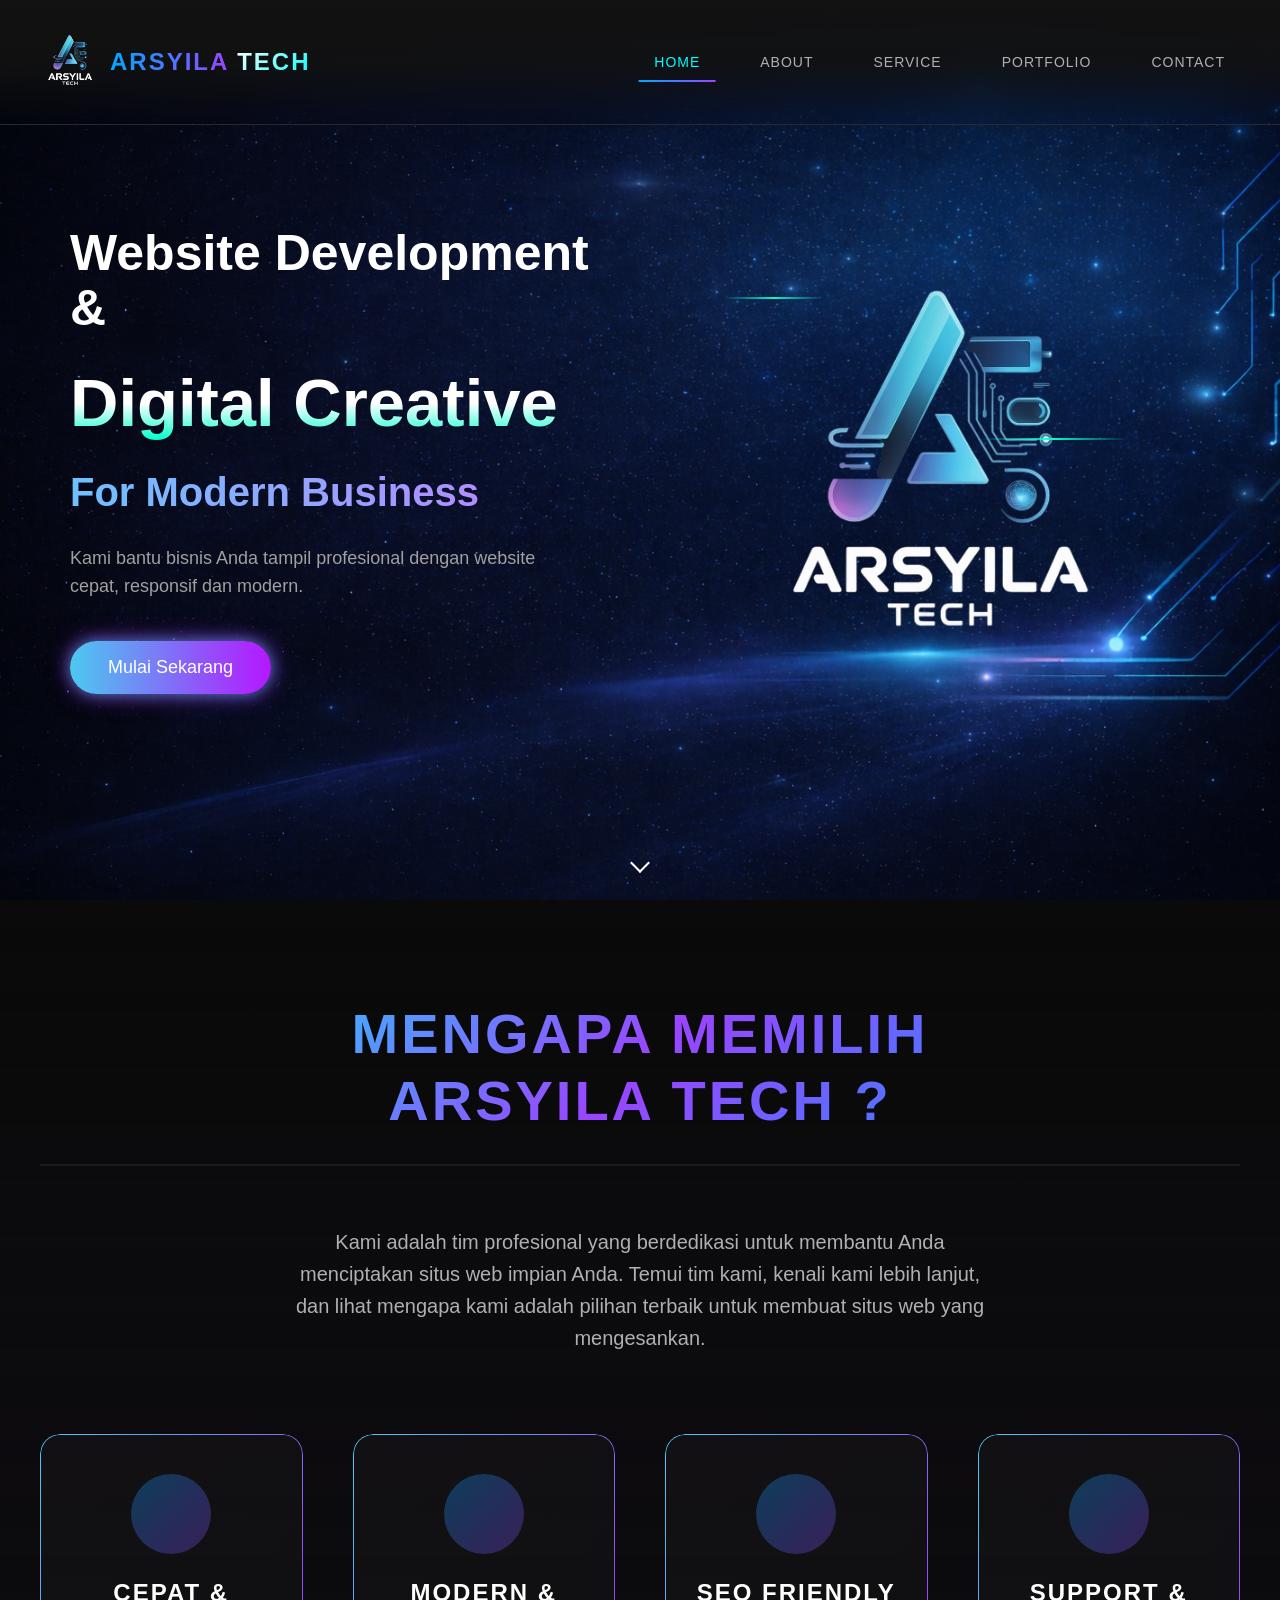
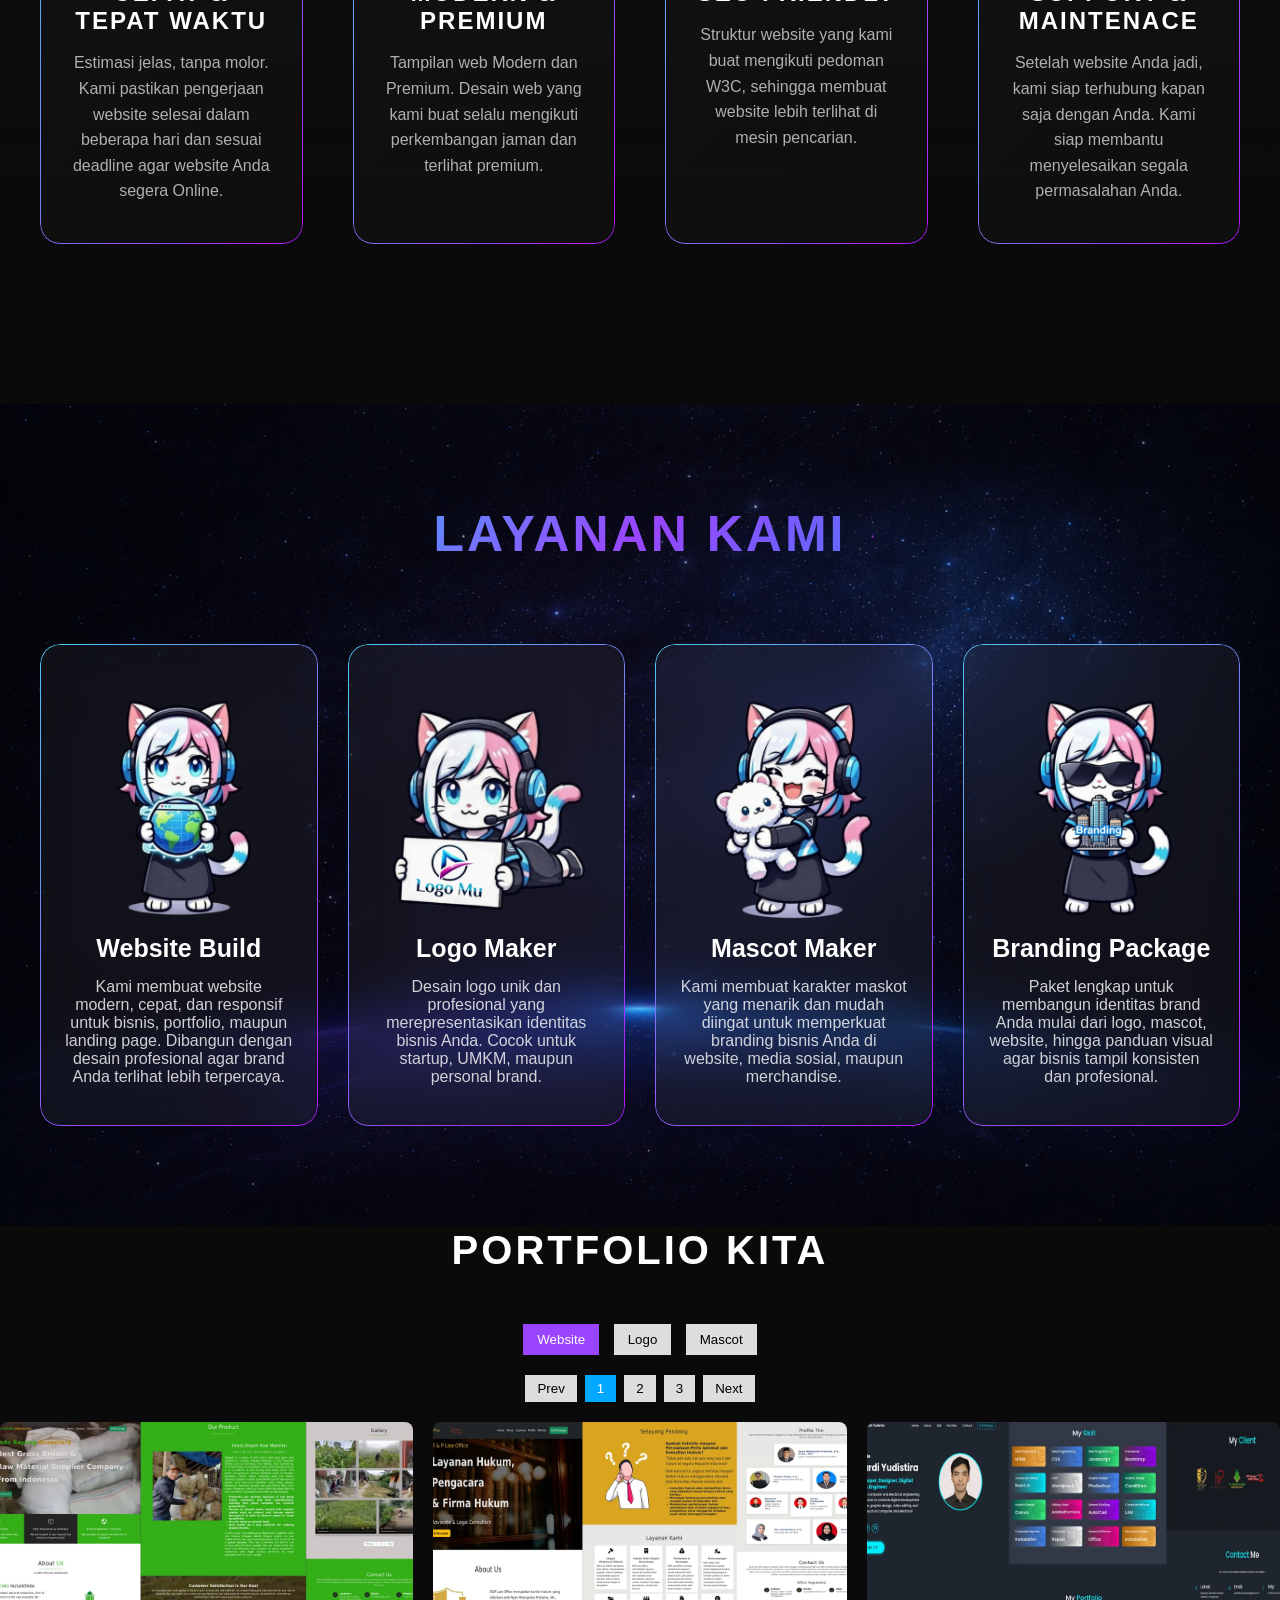
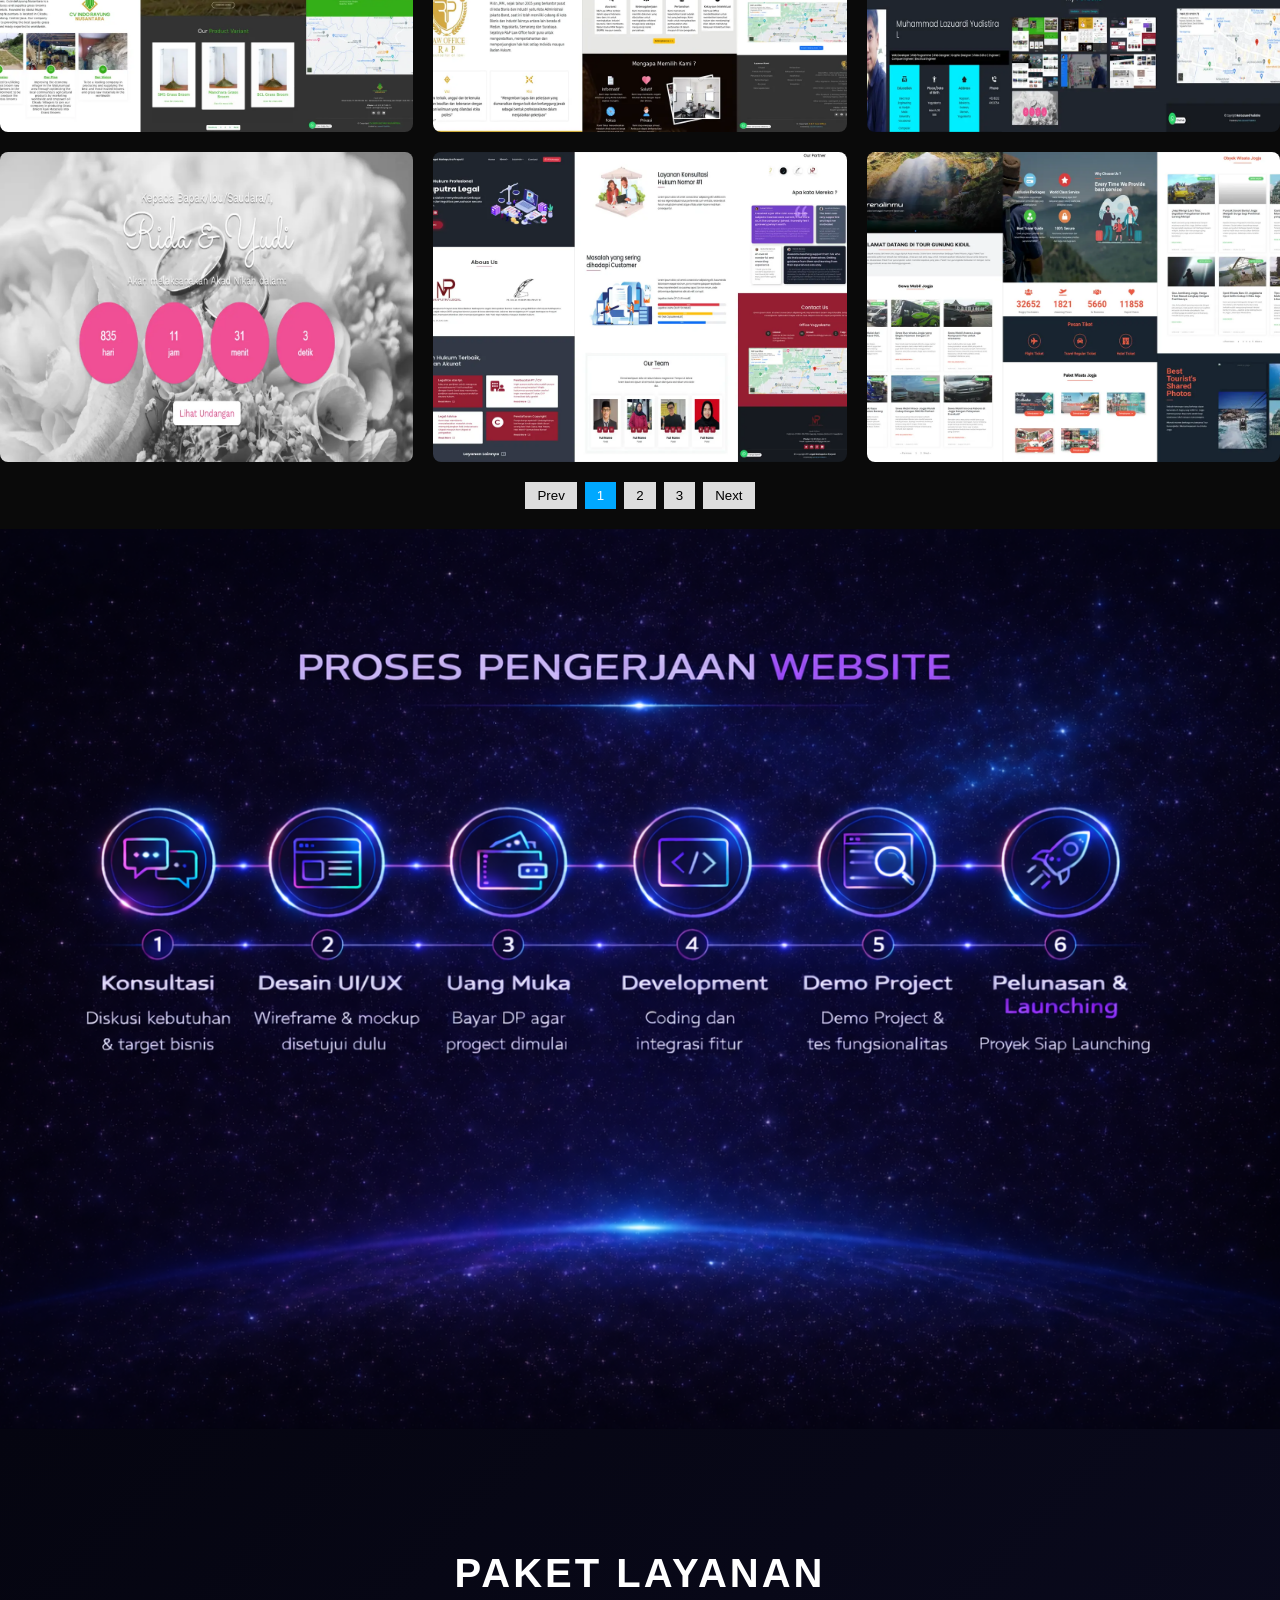
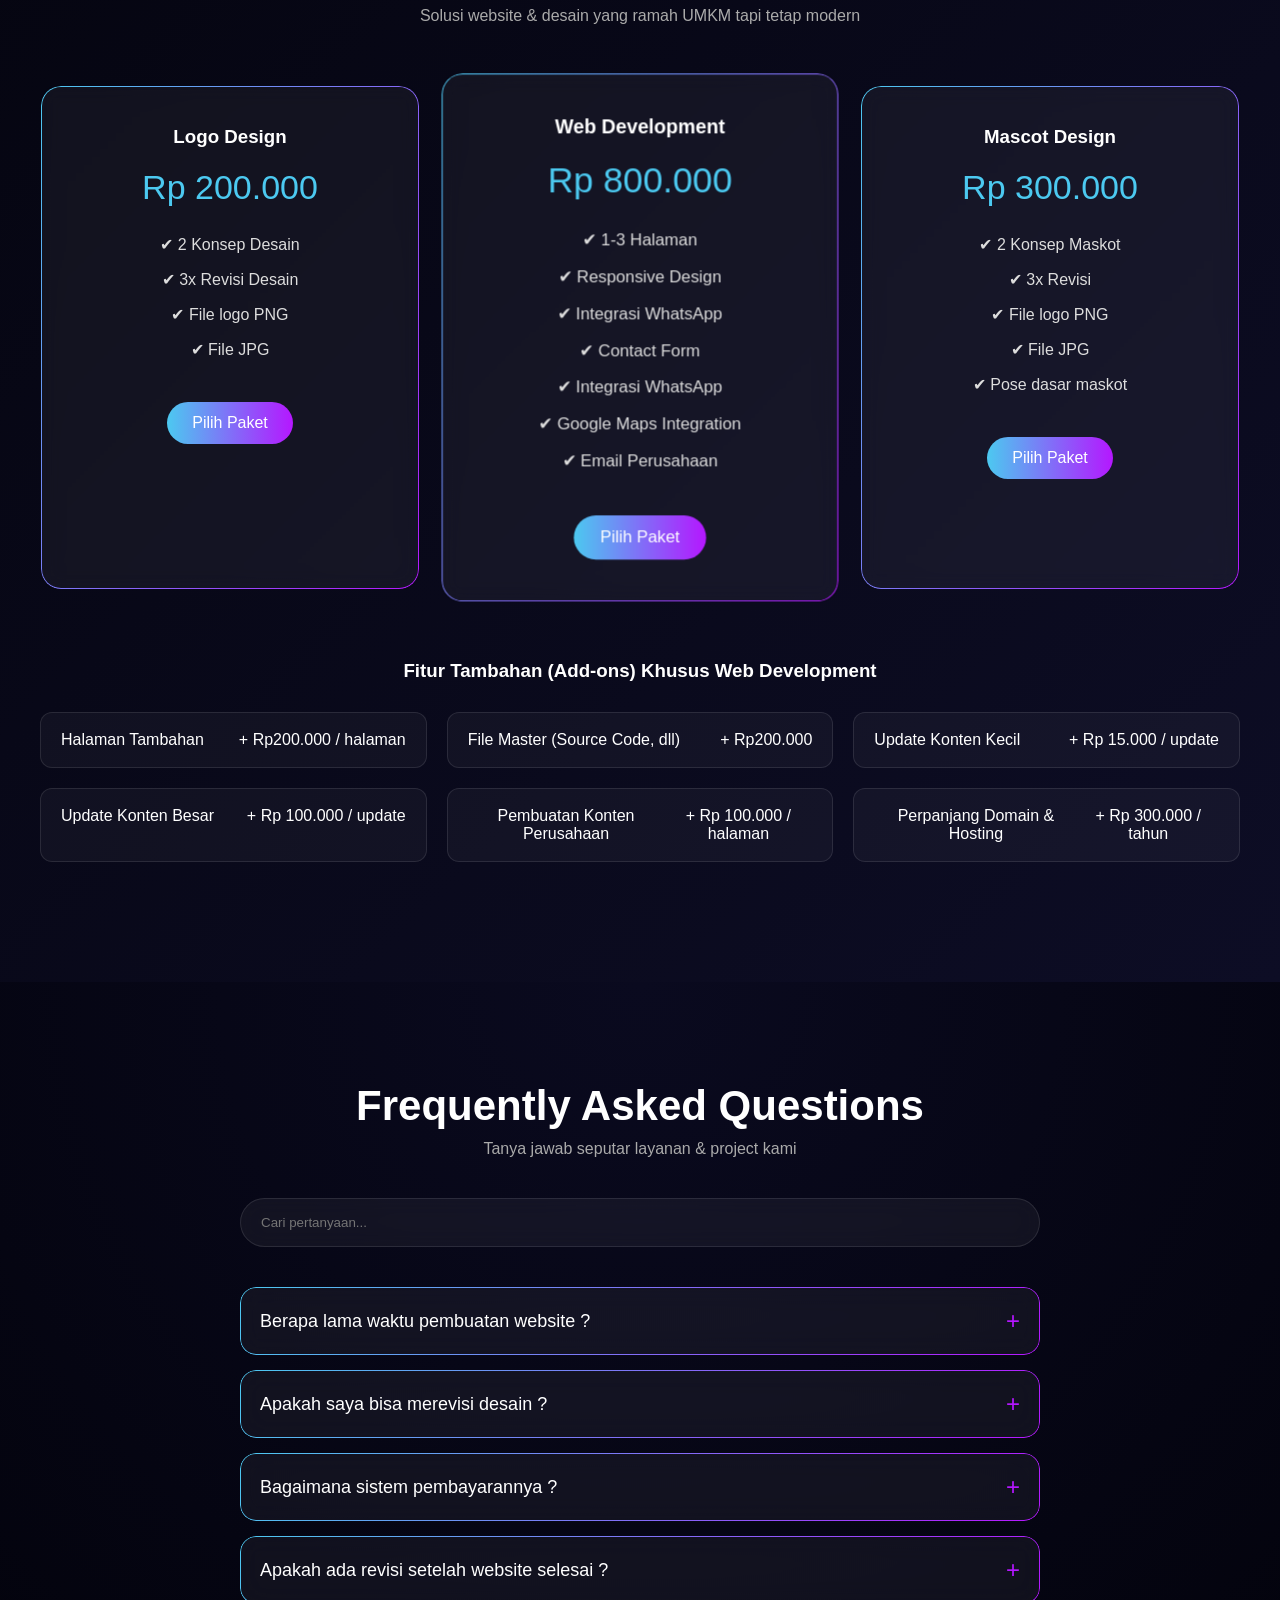
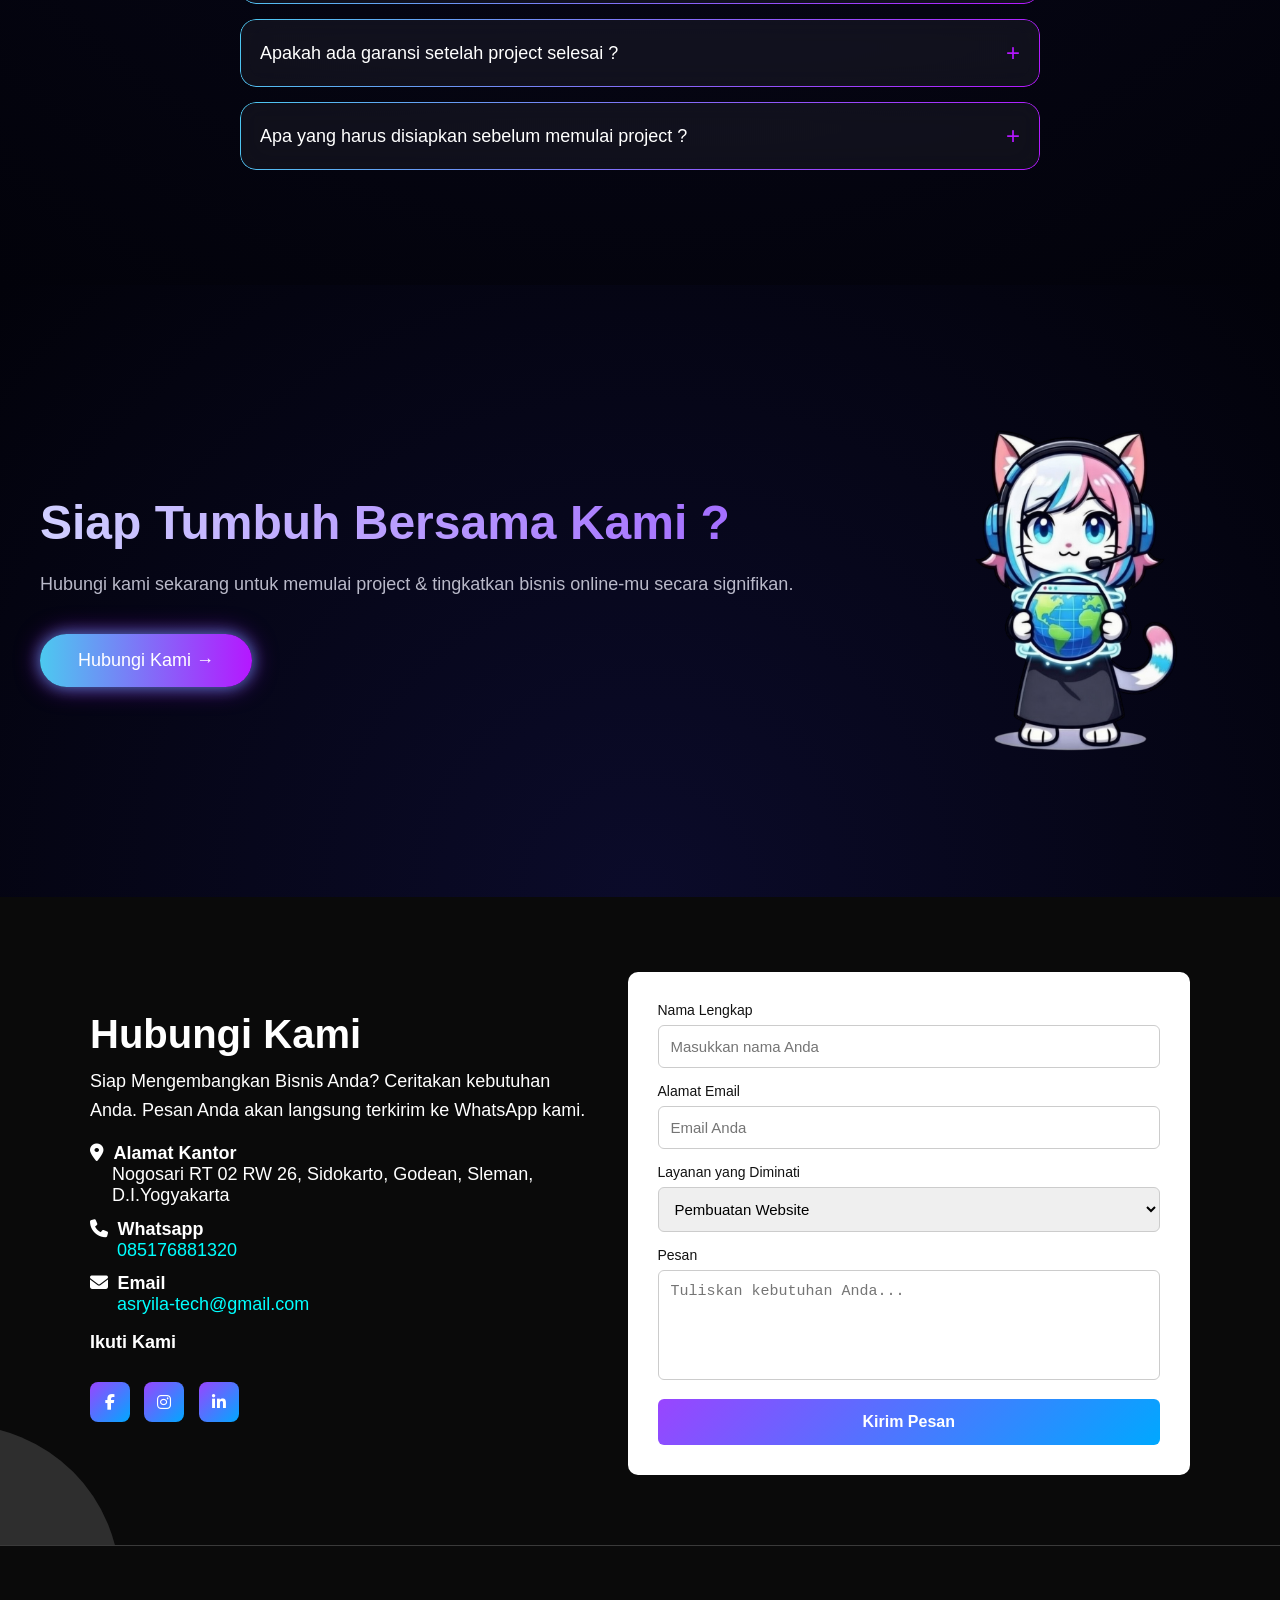
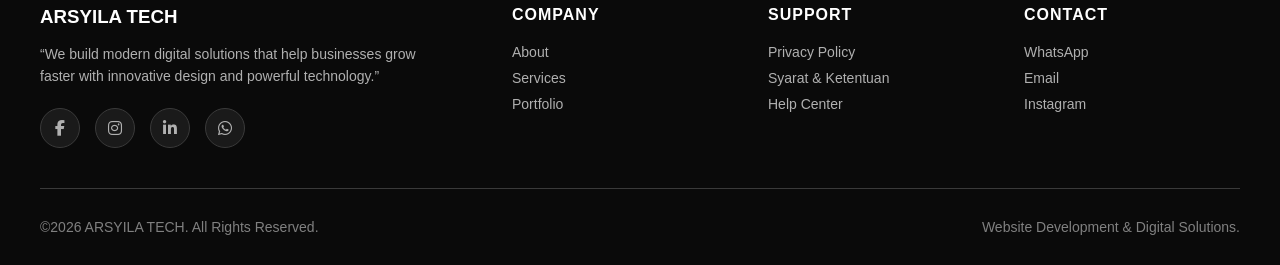
==== commit cc42146f: "Update index.html" ====
--- a/index.html
+++ b/index.html
@@ -45,26 +45,28 @@
 
     <!-- Hero Section -->
     <section class="hero" id="home">
-      <div class="hero-content">
-        <div class="hero-text">
-          <h2>Website Development</h2>
-          <h1>& Digital Creative</h1>
-          <h3>For Modern Business</h3>
-          <p>
-            Kami bantu bisnis Anda tampil profesional dengan website cepat,
-            responsif dan modern.
-          </p>
-          <a href="#about" class="cta-button">Mulai Sekarang</a>
-        </div>
-
-        <div class="hero-visual">
-          <div class="hero-container">
+      <div class="hero-container">
+        <div class="hero-content">
+          <div class="hero-text">
+            <h2>Website Development &</h2>
+
+            <h1>Digital Creative</h1>
+            <h3>For Modern Business</h3>
+            <p>
+              Kami bantu bisnis Anda tampil profesional dengan website cepat,
+              responsif dan modern.
+            </p>
+            <a href="#about" class="cta-button">Mulai Sekarang</a>
+          </div>
+
+          <div class="hero-visual">
             <img src="./asset/img/arsyila_logo1.png" alt="" width="100%" />
             <div class="neon-line neon-line1"></div>
             <div class="neon-line neon-line2"></div>
           </div>
         </div>
       </div>
+
       <!-- Scroll Indicator -->
       <div class="hero-scroll">
         <span></span>
@@ -162,10 +164,6 @@
             </p>
           </div>
         </div>
-
-        <div class="why-particles" id="particles">
-          <!-- Particles will be generated by JavaScript -->
-        </div>
       </div>
     </section>
 
@@ -224,183 +222,178 @@
     </section>
 
     <!-- Portfolio Section -->
-    <section class="portfolio" id="portfolio">
-      <div class="container">
-        <h2 class="section-title">Portfolio Kita</h2>
-        <!-- Filter Kategori -->
-        <div class="portfolio-filter">
-          <button class="filter-btn active" data-category="website">
-            Website
-          </button>
-          <button class="filter-btn" data-category="logo">Logo</button>
-          <button class="filter-btn" data-category="mascot">Mascot</button>
-        </div>
-        <!-- PAGINATION ATAS -->
-        <div class="pagination top" id="paginationTop"></div>
-        <!-- SLIDER -->
-        <div class="portfolio-wrapper">
-          <div class="portfolio-track" id="portfolioTrack">
-            <!-- WEBSITE -->
-            <!-- Item 1 -->
-            <div class="portfolio-item" data-category="website">
-              <img src="./asset/img/indorayungfull.webp" alt="Project 1" />
-              <div class="overlay">
-                <h3>Website Company</h3>
-                <p>Landing Page Design</p>
-              </div>
-            </div>
-
-            <!-- Item 2 -->
-            <div class="portfolio-item" data-category="website">
-              <img src="./asset/img/rnpfull.webp" alt="Project 2" />
-              <div class="overlay">
-                <h3>Law Firm</h3>
-                <p>UI Development</p>
-              </div>
-            </div>
-
-            <!-- Item 3 -->
-            <div class="portfolio-item" data-category="website">
-              <img src="./asset/img/sslazuportfoliofull.webp" alt="Project 3" />
-              <div class="overlay">
-                <h3>Travel Website</h3>
-                <p>Responsive Design</p>
-              </div>
-            </div>
-
-            <!-- Item 4 -->
-            <div class="portfolio-item" data-category="website">
-              <img src="./asset/img/ssridayudi1.webp" alt="Project 4" />
-              <div class="overlay">
-                <h3>Travel Website</h3>
-                <p>Responsive Design</p>
-              </div>
-            </div>
-
-            <!-- Item 5 -->
-            <div class="portfolio-item" data-category="website">
-              <img src="./asset/img/mahaputrafull.webp" alt="Project 5" />
-              <div class="overlay">
-                <h3>Travel Website</h3>
-                <p>Responsive Design</p>
-              </div>
-            </div>
-
-            <!-- Item 6 -->
-            <div class="portfolio-item" data-category="website">
-              <img src="./asset/img/tourgkfull.webp" alt="Project 6" />
-              <div class="overlay">
-                <h3>Travel Website</h3>
-                <p>Responsive Design</p>
-              </div>
-            </div>
-
-            <!-- Item 7 -->
-            <div class="portfolio-item" data-category="website">
-              <img src="./asset/img/tourgkfull.webp" alt="Project 7" />
-              <div class="overlay">
-                <h3>Travel Website</h3>
-                <p>Responsive Design</p>
-              </div>
-            </div>
-
-            <!-- Item 8 -->
-            <div class="portfolio-item" data-category="website">
-              <img src="./asset/img/tourgkfull.webp" alt="Project 8" />
-              <div class="overlay">
-                <h3>Travel Website</h3>
-                <p>Responsive Design</p>
-              </div>
-            </div>
-
-            <!-- Item 9 -->
-            <div class="portfolio-item" data-category="website">
-              <img src="./asset/img/tourgkfull.webp" alt="Project 9" />
-              <div class="overlay">
-                <h3>Travel Website</h3>
-                <p>Responsive Design</p>
-              </div>
-            </div>
-
-            <!-- Item 10 -->
-            <div class="portfolio-item" data-category="website">
-              <img src="./asset/img/indorayungfull.webp" alt="Project 10" />
-              <div class="overlay">
-                <h3>Website Company</h3>
-                <p>Landing Page Design</p>
-              </div>
-            </div>
-
-            <!-- Item 11 -->
-            <div class="portfolio-item" data-category="website">
-              <img src="./asset/img/rnpfull.webp" alt="Project 11" />
-              <div class="overlay">
-                <h3>Law Firm</h3>
-                <p>UI Development</p>
-              </div>
-            </div>
-
-            <!-- Item 12 -->
-            <div class="portfolio-item" data-category="website">
-              <img
-                src="./asset/img/sslazuportfoliofull.webp"
-                alt="Project 12"
-              />
-              <div class="overlay">
-                <h3>Travel Website</h3>
-                <p>Responsive Design</p>
-              </div>
-            </div>
-
-            <!-- Item 13 -->
-            <div class="portfolio-item" data-category="website">
-              <img src="./asset/img/ssridayudi1.webp" alt="Project 13" />
-              <div class="overlay">
-                <h3>Travel Website</h3>
-                <p>Responsive Design</p>
-              </div>
-            </div>
-
-            <!-- Item 14 -->
-            <div class="portfolio-item" data-category="website">
-              <img src="./asset/img/mahaputrafull.webp" alt="Project 14" />
-              <div class="overlay">
-                <h3>Travel Website</h3>
-                <p>Responsive Design</p>
-              </div>
-            </div>
-
-            <!-- Item 15 -->
-            <div class="portfolio-item" data-category="website">
-              <img src="./asset/img/tourgkfull.webp" alt="Project 15" />
-              <div class="overlay">
-                <h3>Travel Website</h3>
-                <p>Responsive Design</p>
-              </div>
-            </div>
-            <!-- LOGO -->
-            <div class="portfolio-item" data-category="logo">
-              <img src="./asset/img/arsyila_logo.png" />
-              <div class="overlay">
-                <h3>Logo 1</h3>
-                <p>Brand Identity</p>
-              </div>
-            </div>
-
-            <!-- MASCOT -->
-            <div class="portfolio-item" data-category="mascot">
-              <img src="./asset/img/mascotmu.png" />
-              <div class="overlay">
-                <h3>Mascot 1</h3>
-                <p>Character Design</p>
-              </div>
-            </div>
-          </div>
-        </div>
-
-        <!-- PAGINATION BAWAH -->
-        <div class="pagination bottom" id="paginationBottom"></div>
-      </div>
+    <section class="portfolio-section" id="portfolio">
+      <h2 class="section-title">Portfolio Kita</h2>
+      <!-- Filter Kategori -->
+      <div class="portfolio-filter">
+        <button class="filter-btn active" data-category="website">
+          Website
+        </button>
+        <button class="filter-btn" data-category="logo">Logo</button>
+        <button class="filter-btn" data-category="mascot">Mascot</button>
+      </div>
+      <!-- PAGINATION ATAS -->
+      <div class="pagination top" id="paginationTop"></div>
+      <!-- SLIDER -->
+      <div class="portfolio-wrapper">
+        <div class="portfolio-track" id="portfolioTrack">
+          <!-- WEBSITE -->
+          <!-- Item 1 -->
+          <div class="portfolio-item" data-category="website">
+            <img src="./asset/img/indorayungfull.webp" alt="Project 1" />
+            <div class="overlay">
+              <h3>Website Company</h3>
+              <p>Landing Page Design</p>
+            </div>
+          </div>
+
+          <!-- Item 2 -->
+          <div class="portfolio-item" data-category="website">
+            <img src="./asset/img/rnpfull.webp" alt="Project 2" />
+            <div class="overlay">
+              <h3>Law Firm</h3>
+              <p>UI Development</p>
+            </div>
+          </div>
+
+          <!-- Item 3 -->
+          <div class="portfolio-item" data-category="website">
+            <img src="./asset/img/sslazuportfoliofull.webp" alt="Project 3" />
+            <div class="overlay">
+              <h3>Travel Website</h3>
+              <p>Responsive Design</p>
+            </div>
+          </div>
+
+          <!-- Item 4 -->
+          <div class="portfolio-item" data-category="website">
+            <img src="./asset/img/ssridayudi1.webp" alt="Project 4" />
+            <div class="overlay">
+              <h3>Travel Website</h3>
+              <p>Responsive Design</p>
+            </div>
+          </div>
+
+          <!-- Item 5 -->
+          <div class="portfolio-item" data-category="website">
+            <img src="./asset/img/mahaputrafull.webp" alt="Project 5" />
+            <div class="overlay">
+              <h3>Travel Website</h3>
+              <p>Responsive Design</p>
+            </div>
+          </div>
+
+          <!-- Item 6 -->
+          <div class="portfolio-item" data-category="website">
+            <img src="./asset/img/tourgkfull.webp" alt="Project 6" />
+            <div class="overlay">
+              <h3>Travel Website</h3>
+              <p>Responsive Design</p>
+            </div>
+          </div>
+
+          <!-- Item 7 -->
+          <div class="portfolio-item" data-category="website">
+            <img src="./asset/img/tourgkfull.webp" alt="Project 7" />
+            <div class="overlay">
+              <h3>Travel Website</h3>
+              <p>Responsive Design</p>
+            </div>
+          </div>
+
+          <!-- Item 8 -->
+          <div class="portfolio-item" data-category="website">
+            <img src="./asset/img/tourgkfull.webp" alt="Project 8" />
+            <div class="overlay">
+              <h3>Travel Website</h3>
+              <p>Responsive Design</p>
+            </div>
+          </div>
+
+          <!-- Item 9 -->
+          <div class="portfolio-item" data-category="website">
+            <img src="./asset/img/tourgkfull.webp" alt="Project 9" />
+            <div class="overlay">
+              <h3>Travel Website</h3>
+              <p>Responsive Design</p>
+            </div>
+          </div>
+
+          <!-- Item 10 -->
+          <div class="portfolio-item" data-category="website">
+            <img src="./asset/img/indorayungfull.webp" alt="Project 10" />
+            <div class="overlay">
+              <h3>Website Company</h3>
+              <p>Landing Page Design</p>
+            </div>
+          </div>
+
+          <!-- Item 11 -->
+          <div class="portfolio-item" data-category="website">
+            <img src="./asset/img/rnpfull.webp" alt="Project 11" />
+            <div class="overlay">
+              <h3>Law Firm</h3>
+              <p>UI Development</p>
+            </div>
+          </div>
+
+          <!-- Item 12 -->
+          <div class="portfolio-item" data-category="website">
+            <img src="./asset/img/sslazuportfoliofull.webp" alt="Project 12" />
+            <div class="overlay">
+              <h3>Travel Website</h3>
+              <p>Responsive Design</p>
+            </div>
+          </div>
+
+          <!-- Item 13 -->
+          <div class="portfolio-item" data-category="website">
+            <img src="./asset/img/ssridayudi1.webp" alt="Project 13" />
+            <div class="overlay">
+              <h3>Travel Website</h3>
+              <p>Responsive Design</p>
+            </div>
+          </div>
+
+          <!-- Item 14 -->
+          <div class="portfolio-item" data-category="website">
+            <img src="./asset/img/mahaputrafull.webp" alt="Project 14" />
+            <div class="overlay">
+              <h3>Travel Website</h3>
+              <p>Responsive Design</p>
+            </div>
+          </div>
+
+          <!-- Item 15 -->
+          <div class="portfolio-item" data-category="website">
+            <img src="./asset/img/tourgkfull.webp" alt="Project 15" />
+            <div class="overlay">
+              <h3>Travel Website</h3>
+              <p>Responsive Design</p>
+            </div>
+          </div>
+          <!-- LOGO -->
+          <div class="portfolio-item" data-category="logo">
+            <img src="./asset/img/arsyila_logo.png" />
+            <div class="overlay">
+              <h3>Logo 1</h3>
+              <p>Brand Identity</p>
+            </div>
+          </div>
+
+          <!-- MASCOT -->
+          <div class="portfolio-item" data-category="mascot">
+            <img src="./asset/img/mascotmu.png" />
+            <div class="overlay">
+              <h3>Mascot 1</h3>
+              <p>Character Design</p>
+            </div>
+          </div>
+        </div>
+      </div>
+
+      <!-- PAGINATION BAWAH -->
+      <div class="pagination bottom" id="paginationBottom"></div>
     </section>
 
     <!-- Proses Kerja Section -->
@@ -541,7 +534,7 @@
         <div class="faq-list">
           <div class="faq-item">
             <button class="faq-question">
-              Berapa lama waktu pembuatan website?
+              Berapa lama waktu pembuatan website ?
               <span class="icon">+</span>
             </button>
             <div class="faq-answer">
@@ -552,7 +545,7 @@
 
           <div class="faq-item">
             <button class="faq-question">
-              Apakah saya bisa merevisi desain?
+              Apakah saya bisa merevisi desain ?
               <span class="icon">+</span>
             </button>
             <div class="faq-answer">
@@ -563,7 +556,7 @@
 
           <div class="faq-item">
             <button class="faq-question">
-              Bagaimana sistem pembayarannya?
+              Bagaimana sistem pembayarannya ?
               <span class="icon">+</span>
             </button>
             <div class="faq-answer">
@@ -574,7 +567,7 @@
 
           <div class="faq-item">
             <button class="faq-question">
-              Apakah ada revisi setelah website selesai?
+              Apakah ada revisi setelah website selesai ?
               <span class="icon">+</span>
             </button>
             <div class="faq-answer">
@@ -585,7 +578,7 @@
 
           <div class="faq-item">
             <button class="faq-question">
-              Apakah ada garansi setelah project selesai?
+              Apakah ada garansi setelah project selesai ?
               <span class="icon">+</span>
             </button>
             <div class="faq-answer">
@@ -596,7 +589,7 @@
 
           <div class="faq-item">
             <button class="faq-question">
-              Apa yang harus disiapkan sebelum memulai project?
+              Apa yang harus disiapkan sebelum memulai project ?
               <span class="icon">+</span>
             </button>
             <div class="faq-answer">
@@ -612,11 +605,11 @@
     <section class="cta-section">
       <div class="cta-container">
         <div class="cta-text">
-          <h2>Siap Tumbuh Bersama Kami?</h2>
+          <h2>Siap Tumbuh Bersama Kami ?</h2>
 
           <p>
             Hubungi kami sekarang untuk memulai project & tingkatkan bisnis
-            online-mu.
+            online-mu secara signifikan.
           </p>
 
           <a
@@ -826,10 +819,10 @@
         const popup = document.getElementById("popupContainer");
         const closeBtn = document.getElementById("closeBtn");
 
-        // tampil setelah 5 detik
+        // tampil setelah 20 detik
         setTimeout(function () {
           popup.classList.add("show");
-        }, 5000);
+        }, 20000);
 
         // tombol close
         closeBtn.onclick = function () {
@@ -846,7 +839,7 @@
         const email = document.getElementById("email").value;
         const layanan = document.getElementById("bidang").value;
         const pesan = document.getElementById("pesan").value;
-        const noWA = "6282224160754";
+        const noWA = "6285176881320";
         const text = `*Halo Admin, perkenalkan saya ...*
 
 *Detail Pengirim*
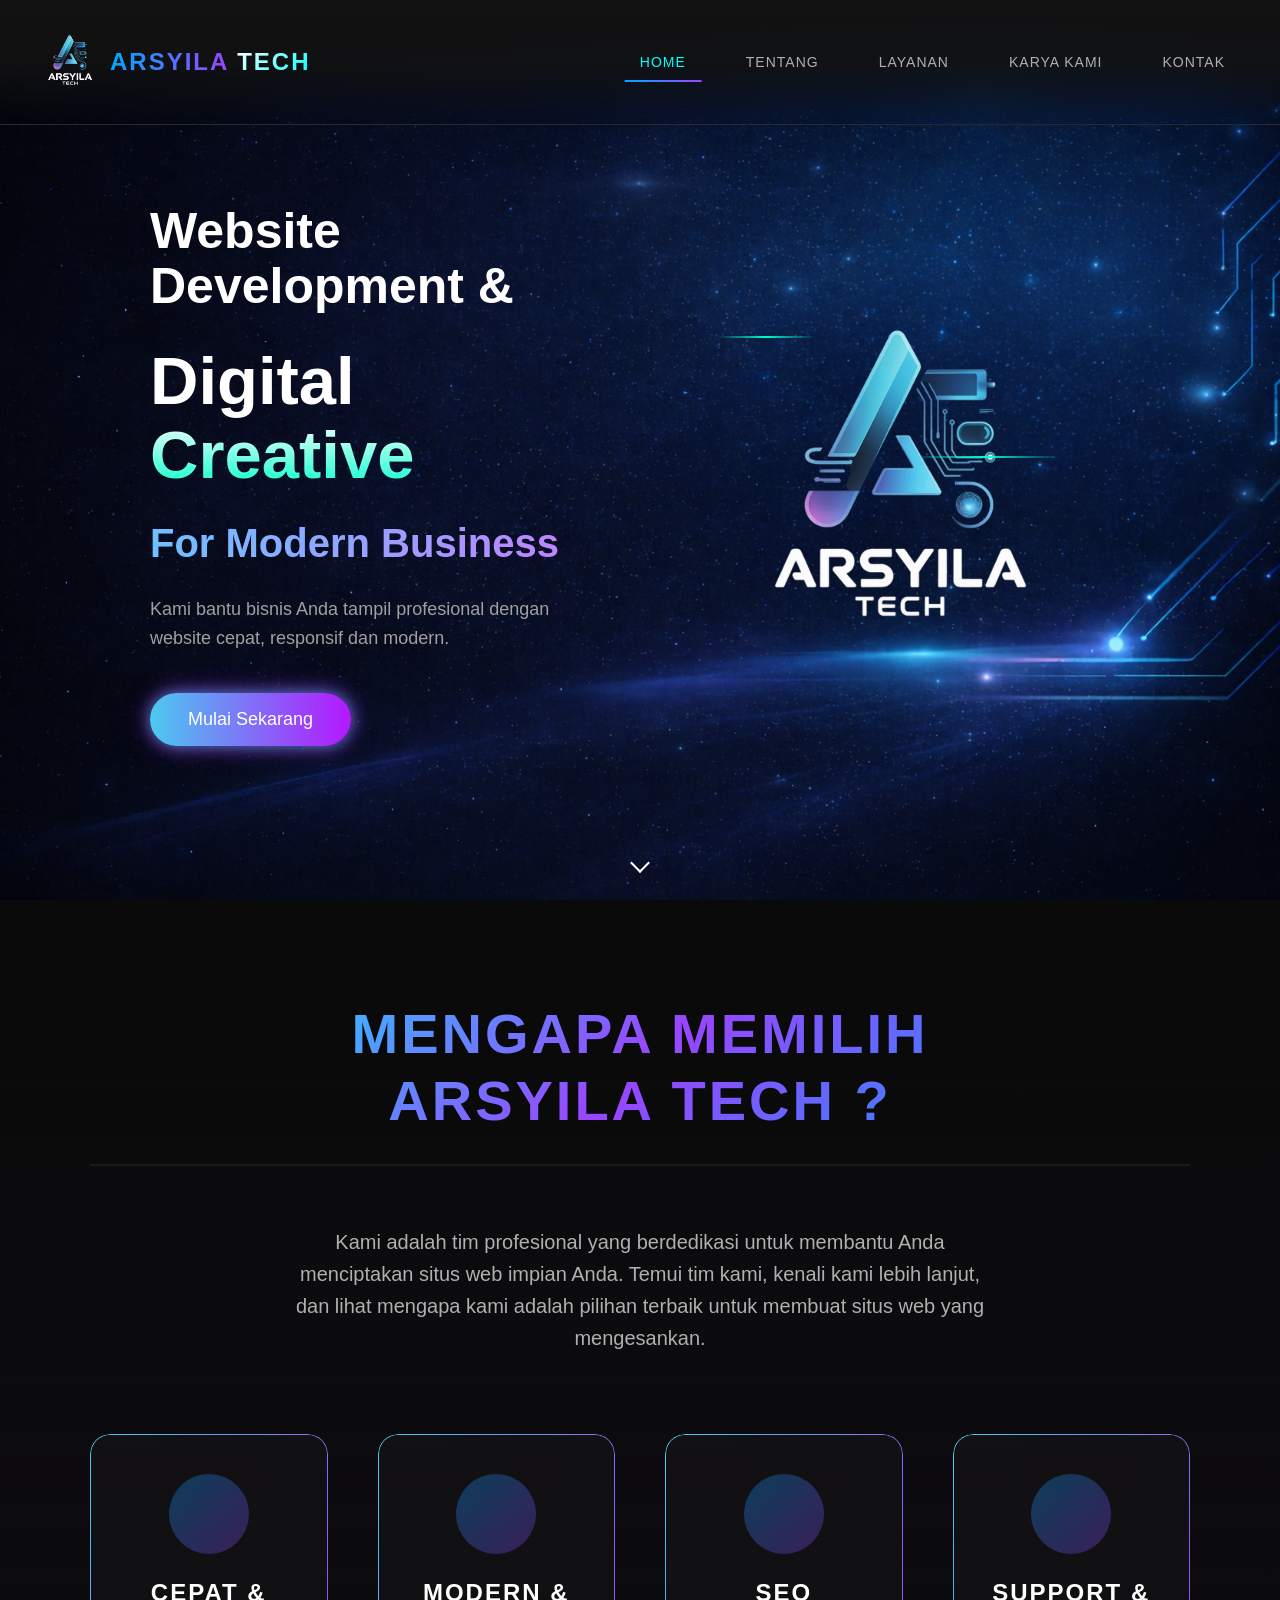
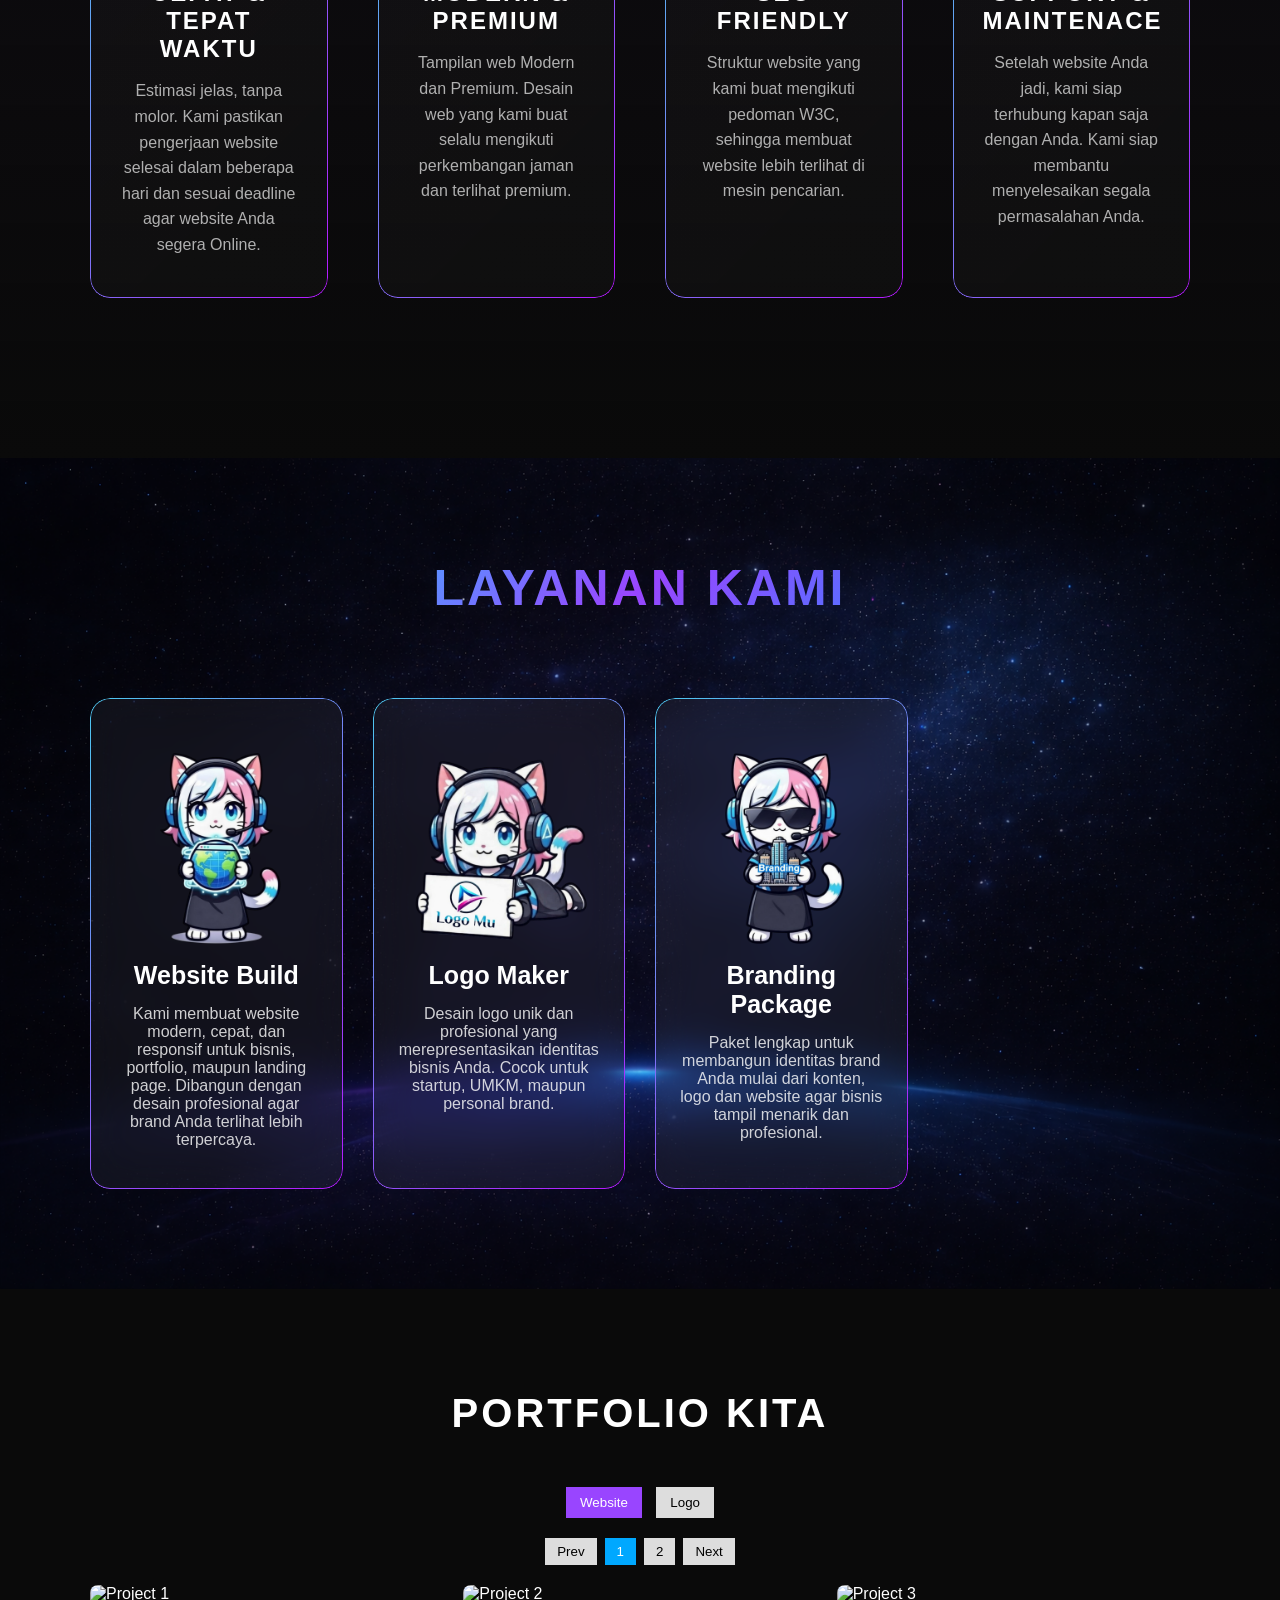
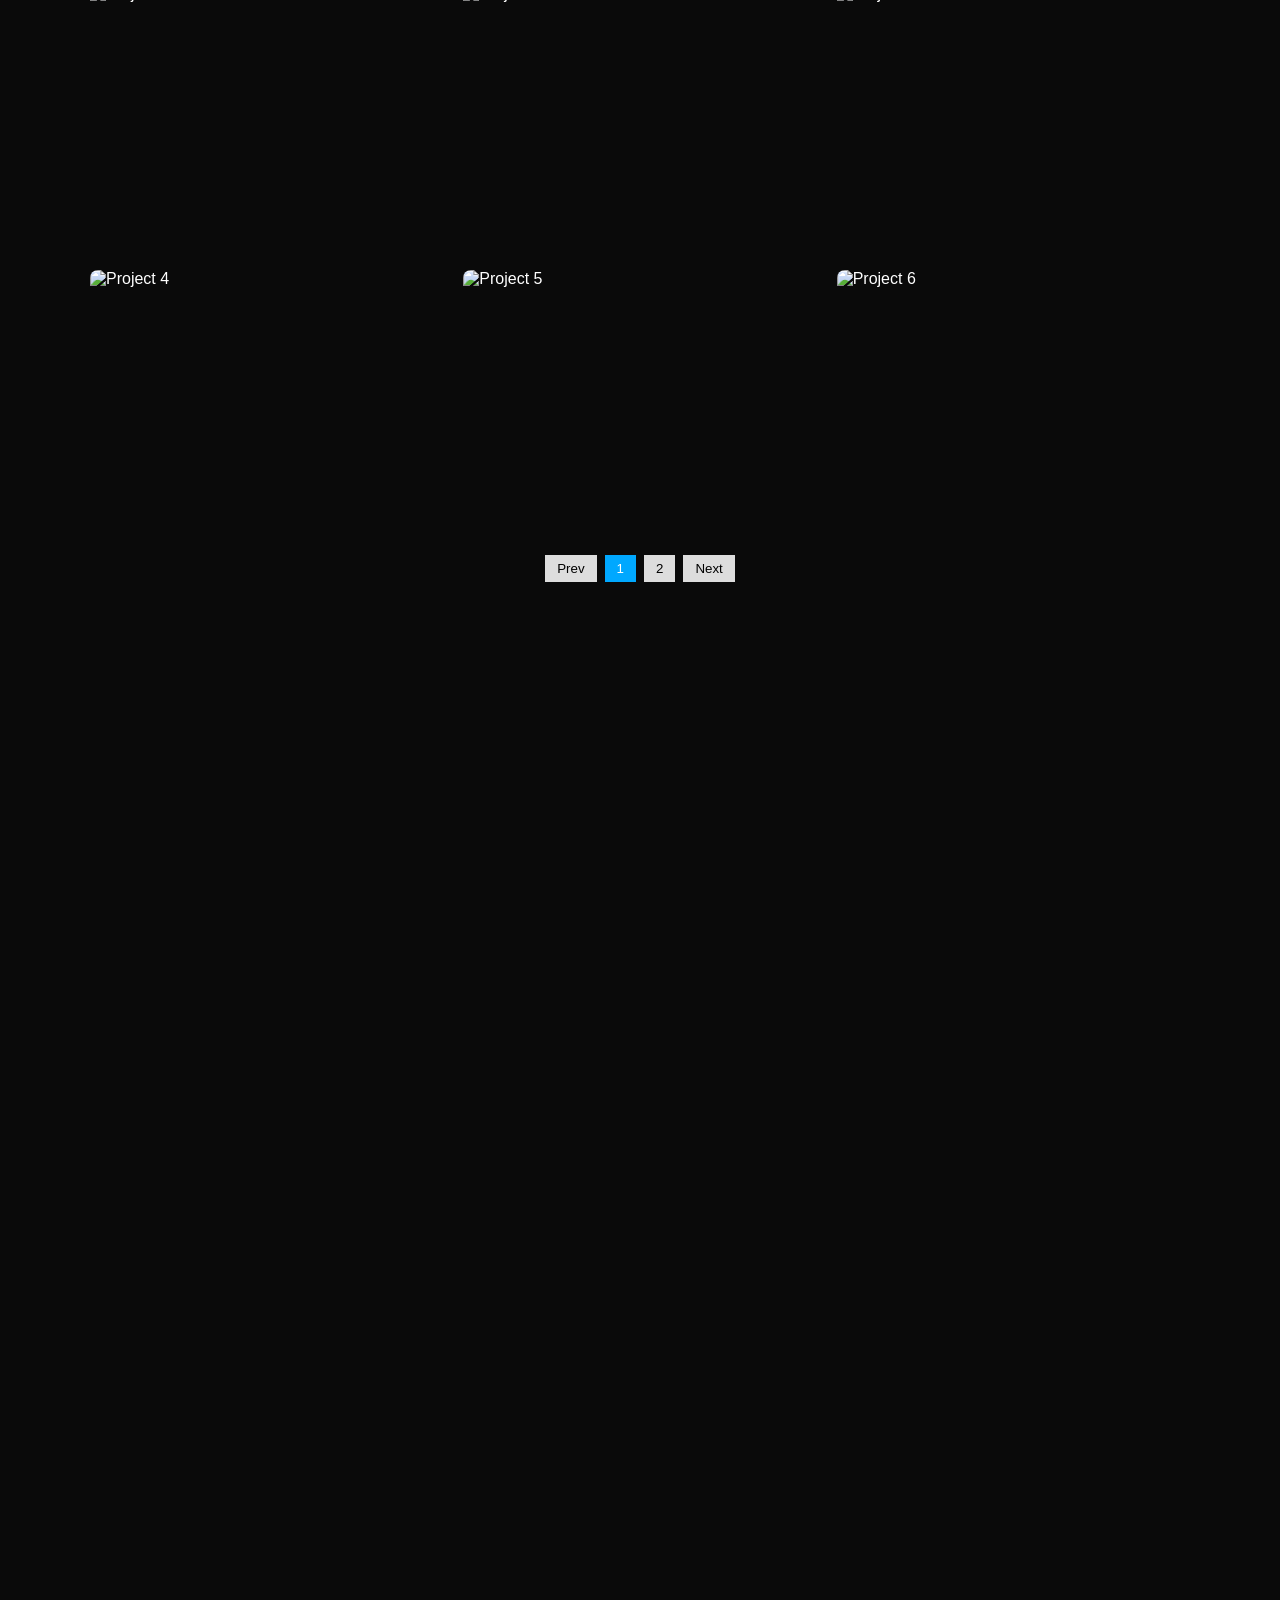
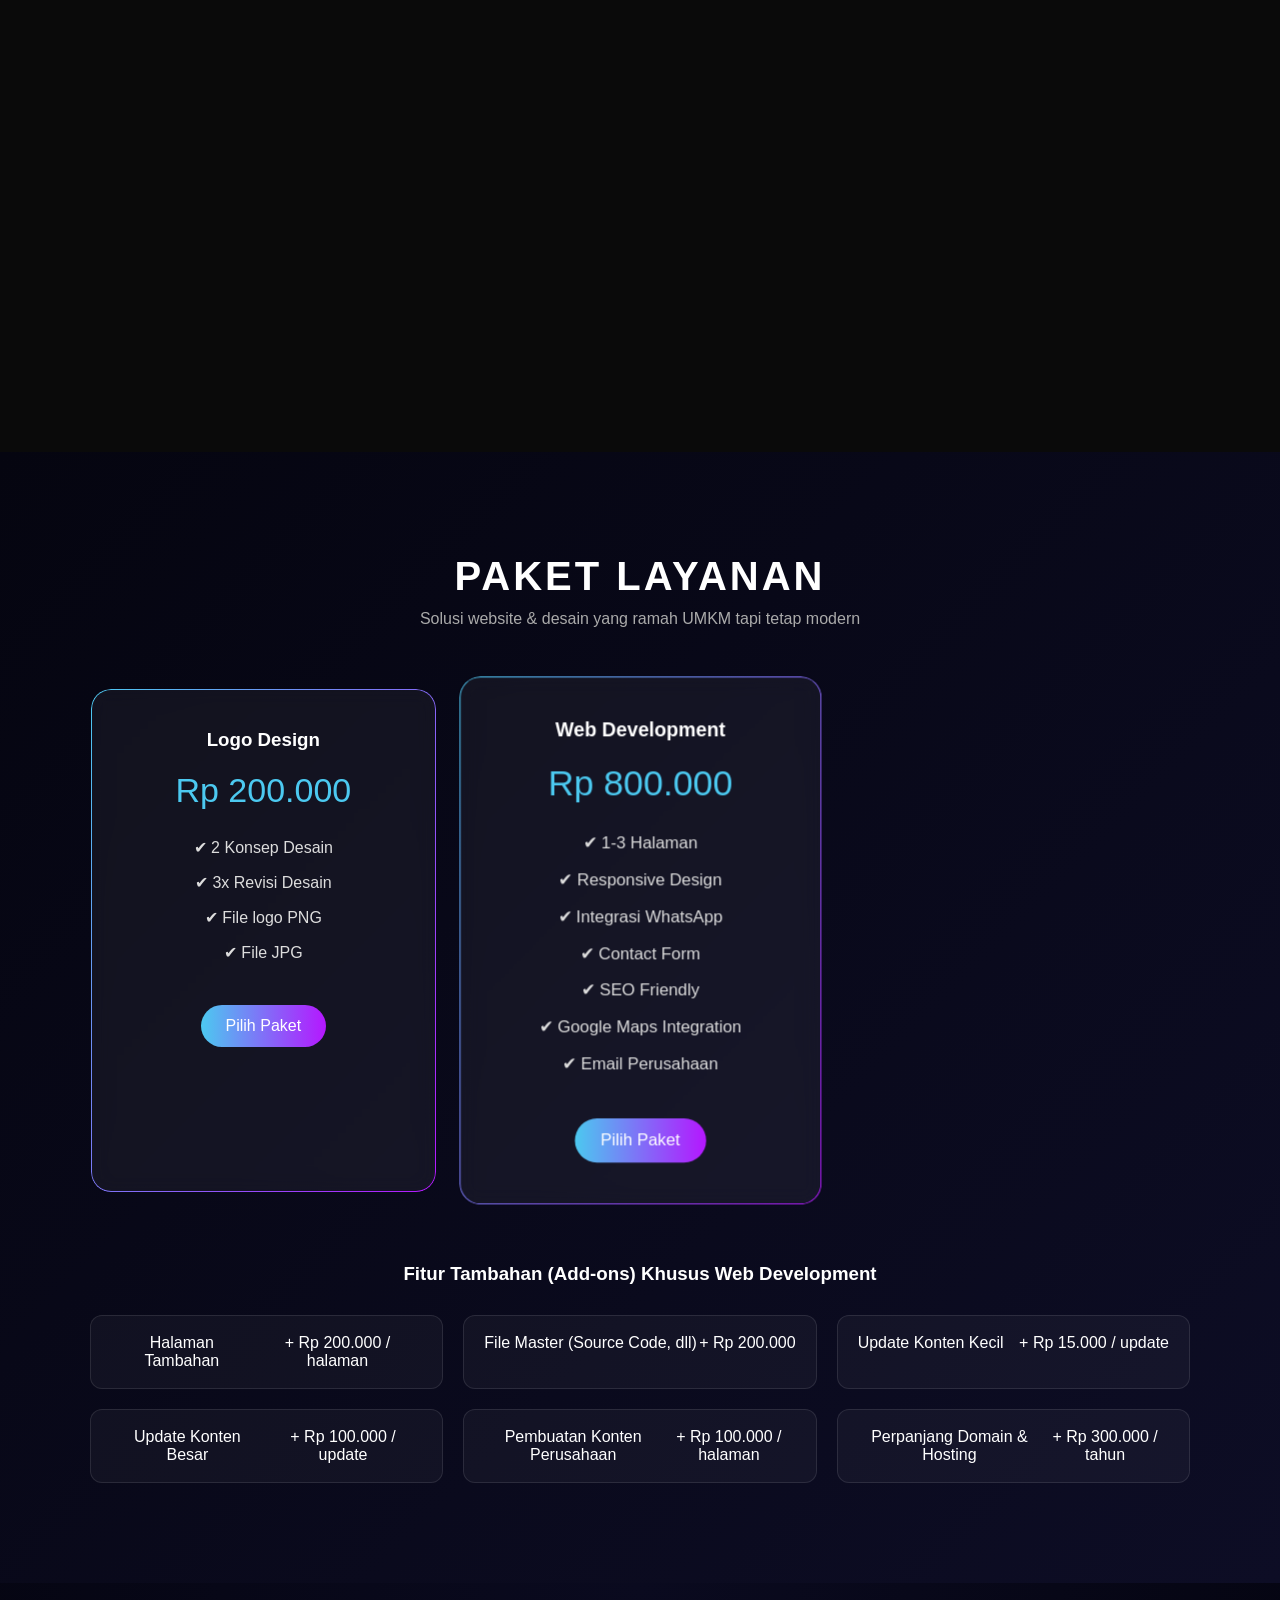
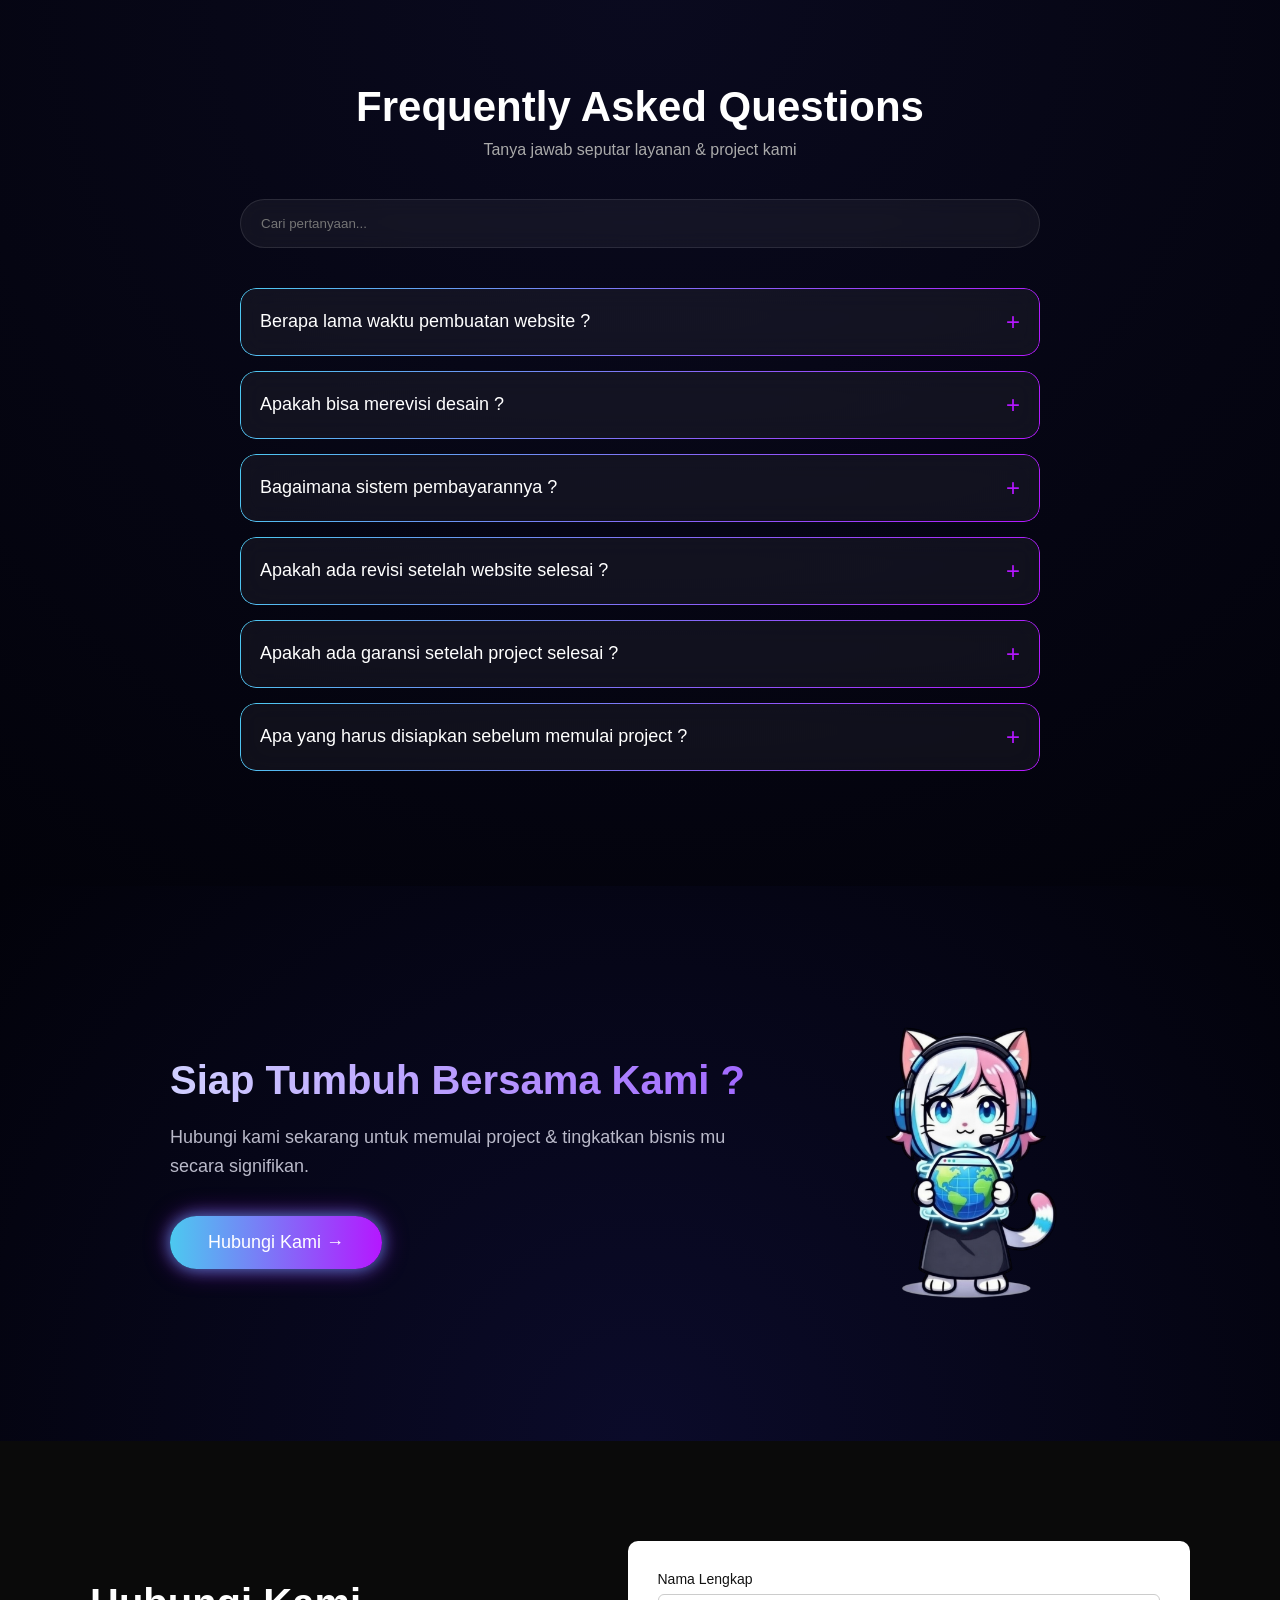
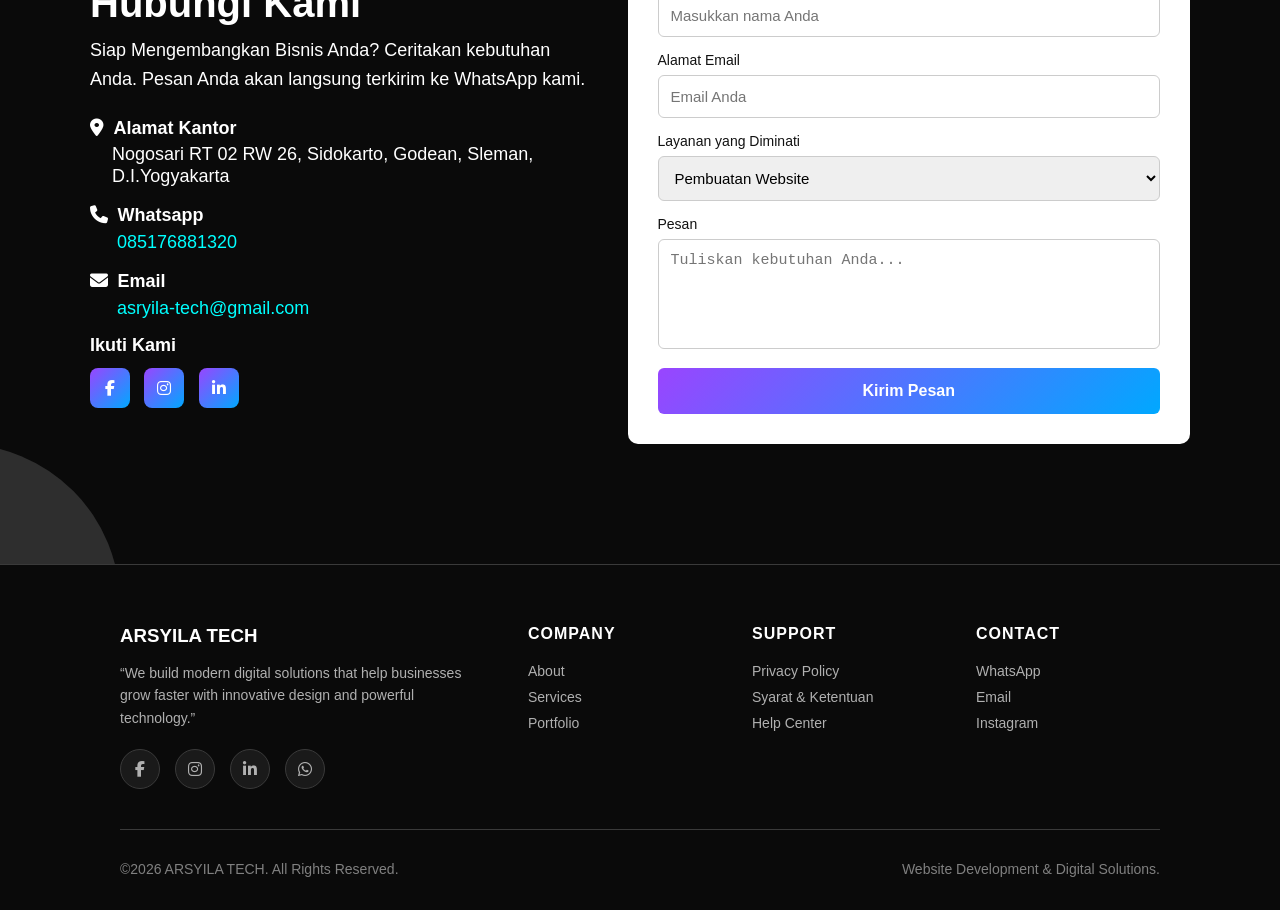
==== commit a08654a0: "Update index.html" ====
--- a/index.html
+++ b/index.html
@@ -29,10 +29,10 @@
 
         <ul class="nav-menu" id="navMenu">
           <li><a href="#home" class="nav-link active">Home</a></li>
-          <li><a href="#about" class="nav-link">About</a></li>
-          <li><a href="#service" class="nav-link">Service</a></li>
-          <li><a href="#portfolio" class="nav-link">Portfolio</a></li>
-          <li><a href="#kontakform" class="nav-link">Contact</a></li>
+          <li><a href="#about" class="nav-link">Tentang</a></li>
+          <li><a href="#service" class="nav-link">Layanan</a></li>
+          <li><a href="#portfolio" class="nav-link">Karya Kami</a></li>
+          <li><a href="#kontakform" class="nav-link">Kontak</a></li>
         </ul>
 
         <div class="menu-toggle" id="menuToggle">
@@ -197,7 +197,7 @@
           </div>
 
           <!-- Card 3 -->
-          <div class="glass-card">
+          <!-- <div class="glass-card">
             <img src="./asset/img/mascotmu.png" alt="" width="100%" />
             <h3>Mascot Maker</h3>
             <p>
@@ -205,7 +205,7 @@
               memperkuat branding bisnis Anda di website, media sosial, maupun
               merchandise.
             </p>
-          </div>
+          </div> -->
 
           <!-- Card 4 -->
           <div class="glass-card">
@@ -213,8 +213,8 @@
             <h3>Branding Package</h3>
             <p>
               Paket lengkap untuk membangun identitas brand Anda mulai dari
-              logo, mascot, website, hingga panduan visual agar bisnis tampil
-              konsisten dan profesional.
+              konten, logo dan website agar bisnis tampil menarik dan
+              profesional.
             </p>
           </div>
         </div>
@@ -230,7 +230,7 @@
           Website
         </button>
         <button class="filter-btn" data-category="logo">Logo</button>
-        <button class="filter-btn" data-category="mascot">Mascot</button>
+        <!-- <button class="filter-btn" data-category="mascot">Mascot</button> -->
       </div>
       <!-- PAGINATION ATAS -->
       <div class="pagination top" id="paginationTop"></div>
@@ -240,155 +240,208 @@
           <!-- WEBSITE -->
           <!-- Item 1 -->
           <div class="portfolio-item" data-category="website">
-            <img src="./asset/img/indorayungfull.webp" alt="Project 1" />
+            <img src="./asset/img/web/indorayungfull.webp" alt="Project 1" />
+            <div class="overlay">
+              <h3>Company Profile</h3>
+              <p>Indorayung</p>
+            </div>
+          </div>
+
+          <!-- Item 2 -->
+          <div class="portfolio-item" data-category="website">
+            <img src="./asset/img/web/rnpfull.webp" alt="Project 2" />
+            <div class="overlay">
+              <h3>Law Consultan</h3>
+              <p>R&P Law Office</p>
+            </div>
+          </div>
+
+          <!-- Item 3 -->
+          <div class="portfolio-item" data-category="website">
+            <img src="./asset/img/web/grassbroom ss.webp" alt="Project 3" />
+            <div class="overlay">
+              <h3>Company Profile</h3>
+              <p>Grassbroom</p>
+            </div>
+          </div>
+
+          <!-- Item 4 -->
+          <div class="portfolio-item" data-category="website">
+            <img src="./asset/img/web/ssridayudi1.webp" alt="Project 4" />
+            <div class="overlay">
+              <h3>Wedding Invitation</h3>
+              <p>Rida & Yudi</p>
+            </div>
+          </div>
+
+          <!-- Item 5 -->
+          <div class="portfolio-item" data-category="website">
+            <img src="./asset/img/web/mahaputrafull.webp" alt="Project 5" />
+            <div class="overlay">
+              <h3>Law Counsultan</h3>
+              <p>Mahaputra</p>
+            </div>
+          </div>
+
+          <!-- Item 6 -->
+          <div class="portfolio-item" data-category="website">
+            <img src="./asset/img/web/tourgkfull.webp" alt="Project 6" />
+            <div class="overlay">
+              <h3>Travel Website</h3>
+              <p>Tour Gunungkidul</p>
+            </div>
+          </div>
+
+          <!-- Item 7 -->
+          <div class="portfolio-item" data-category="website">
+            <img
+              src="./asset/img/web/sslazuportfoliofull.webp"
+              alt="Project 7"
+            />
+            <div class="overlay">
+              <h3>Portfolio Web</h3>
+              <p>Yudistira</p>
+            </div>
+          </div>
+
+          <!-- Item 8 -->
+          <div class="portfolio-item" data-category="website">
+            <img src="./asset/img/web/sshumanika.webp" alt="Project 8" />
+            <div class="overlay">
+              <h3>Course & Education</h3>
+              <p>Humanika Technoria</p>
+            </div>
+          </div>
+
+          <!-- Item 9 -->
+          <div class="portfolio-item" data-category="website">
+            <img src="./asset/img/web/lazu_react.webp" alt="Project 9" />
+            <div class="overlay">
+              <h3>Portfolio Web</h3>
+              <p>Lazuardi</p>
+            </div>
+          </div>
+
+          <!-- Item 10 -->
+          <!-- <div class="portfolio-item" data-category="website">
+            <img src="./asset/img/indorayungfull.webp" alt="Project 10" />
             <div class="overlay">
               <h3>Website Company</h3>
               <p>Landing Page Design</p>
             </div>
-          </div>
-
-          <!-- Item 2 -->
-          <div class="portfolio-item" data-category="website">
-            <img src="./asset/img/rnpfull.webp" alt="Project 2" />
+          </div> -->
+
+          <!-- Item 11 -->
+          <!-- <div class="portfolio-item" data-category="website">
+            <img src="./asset/img/rnpfull.webp" alt="Project 11" />
             <div class="overlay">
               <h3>Law Firm</h3>
               <p>UI Development</p>
             </div>
-          </div>
-
-          <!-- Item 3 -->
-          <div class="portfolio-item" data-category="website">
-            <img src="./asset/img/sslazuportfoliofull.webp" alt="Project 3" />
+          </div> -->
+
+          <!-- Item 12 -->
+          <!-- <div class="portfolio-item" data-category="website">
+            <img src="./asset/img/sslazuportfoliofull.webp" alt="Project 12" />
             <div class="overlay">
               <h3>Travel Website</h3>
               <p>Responsive Design</p>
             </div>
-          </div>
-
-          <!-- Item 4 -->
-          <div class="portfolio-item" data-category="website">
-            <img src="./asset/img/ssridayudi1.webp" alt="Project 4" />
+          </div> -->
+
+          <!-- Item 13 -->
+          <!-- <div class="portfolio-item" data-category="website">
+            <img src="./asset/img/ssridayudi1.webp" alt="Project 13" />
             <div class="overlay">
               <h3>Travel Website</h3>
               <p>Responsive Design</p>
             </div>
-          </div>
-
-          <!-- Item 5 -->
-          <div class="portfolio-item" data-category="website">
-            <img src="./asset/img/mahaputrafull.webp" alt="Project 5" />
+          </div> -->
+
+          <!-- Item 14 -->
+          <!-- <div class="portfolio-item" data-category="website">
+            <img src="./asset/img/mahaputrafull.webp" alt="Project 14" />
             <div class="overlay">
               <h3>Travel Website</h3>
               <p>Responsive Design</p>
             </div>
-          </div>
-
-          <!-- Item 6 -->
-          <div class="portfolio-item" data-category="website">
-            <img src="./asset/img/tourgkfull.webp" alt="Project 6" />
+          </div> -->
+
+          <!-- Item 15 -->
+          <!-- <div class="portfolio-item" data-category="website">
+            <img src="./asset/img/tourgkfull.webp" alt="Project 15" />
             <div class="overlay">
               <h3>Travel Website</h3>
               <p>Responsive Design</p>
             </div>
-          </div>
-
-          <!-- Item 7 -->
-          <div class="portfolio-item" data-category="website">
-            <img src="./asset/img/tourgkfull.webp" alt="Project 7" />
-            <div class="overlay">
-              <h3>Travel Website</h3>
-              <p>Responsive Design</p>
-            </div>
-          </div>
-
-          <!-- Item 8 -->
-          <div class="portfolio-item" data-category="website">
-            <img src="./asset/img/tourgkfull.webp" alt="Project 8" />
-            <div class="overlay">
-              <h3>Travel Website</h3>
-              <p>Responsive Design</p>
-            </div>
-          </div>
-
-          <!-- Item 9 -->
-          <div class="portfolio-item" data-category="website">
-            <img src="./asset/img/tourgkfull.webp" alt="Project 9" />
-            <div class="overlay">
-              <h3>Travel Website</h3>
-              <p>Responsive Design</p>
-            </div>
-          </div>
-
-          <!-- Item 10 -->
-          <div class="portfolio-item" data-category="website">
-            <img src="./asset/img/indorayungfull.webp" alt="Project 10" />
-            <div class="overlay">
-              <h3>Website Company</h3>
-              <p>Landing Page Design</p>
-            </div>
-          </div>
-
-          <!-- Item 11 -->
-          <div class="portfolio-item" data-category="website">
-            <img src="./asset/img/rnpfull.webp" alt="Project 11" />
-            <div class="overlay">
-              <h3>Law Firm</h3>
-              <p>UI Development</p>
-            </div>
-          </div>
-
-          <!-- Item 12 -->
-          <div class="portfolio-item" data-category="website">
-            <img src="./asset/img/sslazuportfoliofull.webp" alt="Project 12" />
-            <div class="overlay">
-              <h3>Travel Website</h3>
-              <p>Responsive Design</p>
-            </div>
-          </div>
-
-          <!-- Item 13 -->
-          <div class="portfolio-item" data-category="website">
-            <img src="./asset/img/ssridayudi1.webp" alt="Project 13" />
-            <div class="overlay">
-              <h3>Travel Website</h3>
-              <p>Responsive Design</p>
-            </div>
-          </div>
-
-          <!-- Item 14 -->
-          <div class="portfolio-item" data-category="website">
-            <img src="./asset/img/mahaputrafull.webp" alt="Project 14" />
-            <div class="overlay">
-              <h3>Travel Website</h3>
-              <p>Responsive Design</p>
-            </div>
-          </div>
-
-          <!-- Item 15 -->
-          <div class="portfolio-item" data-category="website">
-            <img src="./asset/img/tourgkfull.webp" alt="Project 15" />
-            <div class="overlay">
-              <h3>Travel Website</h3>
-              <p>Responsive Design</p>
-            </div>
-          </div>
+          </div> -->
+
           <!-- LOGO -->
+          <!-- Logo 1 -->
           <div class="portfolio-item" data-category="logo">
-            <img src="./asset/img/arsyila_logo.png" />
-            <div class="overlay">
-              <h3>Logo 1</h3>
-              <p>Brand Identity</p>
+            <img src="./asset/img/logo/arta land.webp" />
+            <div class="overlay">
+              <h3>Property Logo</h3>
+              <p>Arta Land</p>
+            </div>
+          </div>
+          <!-- Logo 2 -->
+          <div class="portfolio-item" data-category="logo">
+            <img src="./asset/img/logo/baso mba uti_1.webp" />
+            <div class="overlay">
+              <h3>Food Logo</h3>
+              <p>Baso Mba Uti</p>
+            </div>
+          </div>
+          <!-- Logo 3 -->
+          <div class="portfolio-item" data-category="logo">
+            <img src="./asset/img/logo/cryspy boss.webp" />
+            <div class="overlay">
+              <h3>Food Logo</h3>
+              <p>Cryspy Boss</p>
+            </div>
+          </div>
+          <!-- Logo 4 -->
+          <div class="portfolio-item" data-category="logo">
+            <img src="./asset/img/logo/kios laundry.webp" />
+            <div class="overlay">
+              <h3>Laundry Logo</h3>
+              <p>Kios Laundry</p>
+            </div>
+          </div>
+          <!-- Logo 5 -->
+          <div class="portfolio-item" data-category="logo">
+            <img src="./asset/img/logo/mandala property.webp" />
+            <div class="overlay">
+              <h3>Property Logo</h3>
+              <p>Mandala Property</p>
+            </div>
+          </div>
+          <!-- Logo 6 -->
+          <div class="portfolio-item" data-category="logo">
+            <img src="./asset/img/logo/gaspol service.webp" />
+            <div class="overlay">
+              <h3>Service Logo</h3>
+              <p>Gaspol Service</p>
+            </div>
+          </div>
+          <!-- Logo 7 -->
+          <div class="portfolio-item" data-category="logo">
+            <img src="./asset/img/logo/rental mobil si john.webp" />
+            <div class="overlay">
+              <h3>Rent Car Logo</h3>
+              <p>Rental Mobil Si John</p>
             </div>
           </div>
 
           <!-- MASCOT -->
-          <div class="portfolio-item" data-category="mascot">
+          <!-- <div class="portfolio-item" data-category="mascot">
             <img src="./asset/img/mascotmu.png" />
             <div class="overlay">
               <h3>Mascot 1</h3>
               <p>Character Design</p>
             </div>
-          </div>
+          </div> -->
         </div>
       </div>
 
@@ -435,7 +488,7 @@
               <li>✔ Responsive Design</li>
               <li>✔ Integrasi WhatsApp</li>
               <li>✔ Contact Form</li>
-              <li>✔ Integrasi WhatsApp</li>
+              <li>✔ SEO Friendly</li>
               <li>✔ Google Maps Integration</li>
               <li>✔ Email Perusahaan</li>
             </ul>
@@ -444,7 +497,7 @@
           </div>
 
           <!-- Mascot Design -->
-          <div class="pricing-card">
+          <!-- <div class="pricing-card">
             <h3>Mascot Design</h3>
             <div class="price">Rp 300.000</div>
 
@@ -457,7 +510,7 @@
             </ul>
 
             <a href="#" class="btn-pricing">Pilih Paket</a>
-          </div>
+          </div> -->
         </div>
 
         <!-- Add Ons -->
@@ -467,12 +520,12 @@
           <div class="addons-grid">
             <div class="addon-item">
               <span>Halaman Tambahan</span>
-              <span>+ Rp200.000 / halaman</span>
+              <span>+ Rp 200.000 / halaman</span>
             </div>
 
             <div class="addon-item">
               <span>File Master (Source Code, dll)</span>
-              <span>+ Rp200.000</span>
+              <span>+ Rp 200.000</span>
             </div>
 
             <div class="addon-item">
@@ -545,7 +598,7 @@
 
           <div class="faq-item">
             <button class="faq-question">
-              Apakah saya bisa merevisi desain ?
+              Apakah bisa merevisi desain ?
               <span class="icon">+</span>
             </button>
             <div class="faq-answer">
@@ -608,8 +661,8 @@
           <h2>Siap Tumbuh Bersama Kami ?</h2>
 
           <p>
-            Hubungi kami sekarang untuk memulai project & tingkatkan bisnis
-            online-mu secara signifikan.
+            Hubungi kami sekarang untuk memulai project & tingkatkan bisnis mu
+            secara signifikan.
           </p>
 
           <a
@@ -696,10 +749,9 @@
             />
             <p class="form-text">Layanan yang Diminati</p>
             <select id="bidang" name="layanan">
-              <option value="Pelatihan IT">Pembuatan Website</option>
-              <option value="Web Development">Pembuatan Logo</option>
-              <option value="Mobile App">Pembuatan Mascot</option>
-              <option value="Mobile App">Paket Branding</option>
+              <option value="Web Development">Pembuatan Website</option>
+              <option value="Logo Design">Pembuatan Logo</option>
+              <option value="Branding Package">Paket Branding</option>
             </select>
 
             <p class="form-text">Pesan</p>
@@ -744,6 +796,7 @@
 
               <a
                 href="https://wa.me/6285176881320?text=Halo%20Arsyila%20Tech,%20Saya%20ingin%20..."
+                target="_blank"
                 class="social-icon"
                 ><i class="fa-brands fa-whatsapp"></i
               ></a>
@@ -776,6 +829,7 @@
             <div class="footer-links">
               <a
                 href="https://wa.me/6285176881320?text=Halo%20saya%20tertarik%20dengan%20Arsyila%20Tech"
+                target="_blank"
                 >WhatsApp</a
               >
               <a href="#">Email</a>
@@ -840,12 +894,12 @@
         const layanan = document.getElementById("bidang").value;
         const pesan = document.getElementById("pesan").value;
         const noWA = "6285176881320";
-        const text = `*Halo Admin, perkenalkan saya ...*
-
-*Detail Pengirim*
+        const text = `*Halo Admin, perkenalkan*
+
+*Saya ...* 
 *Nama*    : ${nama}
 *Email*   : ${email}
-*Bidang*  : ${layanan}
+*Layanan* : ${layanan}
 *Pesan*   : ${pesan}
                     
 *Terima kasih*`;
--- a/asset/style.css
+++ b/asset/style.css
@@ -282,7 +282,7 @@
   flex-direction: column;
   justify-content: center;
   /* align-items: center; */
-  padding: 60px 20px 40px;
+  padding: 200px 100px 150px;
   overflow: hidden;
   background: url("./img/bk1.png");
   background-size: cover;
@@ -393,11 +393,6 @@
   }
 }
 
-.hero-container {
-  position: relative;
-  width: 100%;
-}
-
 .neon-line {
   position: absolute;
   height: 2px;
@@ -467,7 +462,7 @@
 @media (max-width: 768px) {
   .hero {
     min-height: auto;
-    padding: 50px 20px 70px;
+    padding: 60px 20px 70px; /*top 60, kanankiri 20, bawah 70 */
   }
 
   .hero-content {
@@ -486,7 +481,7 @@
   }
 
   .hero-text h1 {
-    font-size: 36px;
+    font-size: 40px;
   }
 
   .hero-text h2 {
@@ -506,7 +501,7 @@
 
 /*======================== Why-Section & About Section ==========================*/
 .why-section {
-  padding: 100px 30px;
+  padding: 100px 90px; /*top-bot 100, right-left 90*/
   background: linear-gradient(
     180deg,
     var(--primary-black) 0%,
@@ -734,9 +729,21 @@
   width: 100%;
 }
 
+/* Responsive Breakpoint */
+
+/* Mobile */
+@media (max-width: 768px) {
+  .why-section {
+    padding: 60px 70px; /*top-bot 60, right-left 70*/
+  }
+  .why-headline {
+    font-size: 28px;
+  }
+}
+
 /* ============================Service-Section ===========================*/
 .service-section {
-  padding: 100px 20px;
+  padding: 100px 90px;
   background: url("./img/bk3.png");
   background-size: cover;
   background-position: bottom;
@@ -833,6 +840,9 @@
 }
 
 @media (max-width: 768px) {
+  .service-section {
+    padding: 70px 75px; /*top-bot 70, right-left 75*/
+  }
   .service-grid {
     grid-template-columns: 1fr;
   }
@@ -845,50 +855,9 @@
   }
 }
 
-/* Particle Effect Background */
-.why-particles {
-  position: absolute;
-  width: 100%;
-  height: 100%;
-  top: 0;
-  left: 0;
-  overflow: hidden;
-  pointer-events: none;
-}
-
-.particle {
-  position: absolute;
-  width: 4px;
-  height: 4px;
-  background: linear-gradient(135deg, var(--accent-cyan), var(--accent-purple));
-  border-radius: 50%;
-  opacity: 0;
-  animation: float-particle 20s infinite linear;
-}
-
-@keyframes float-particle {
-  0% {
-    transform: translateY(0) rotate(0deg);
-    opacity: 0;
-  }
-
-  5% {
-    opacity: 1;
-  }
-
-  95% {
-    opacity: 1;
-  }
-
-  100% {
-    transform: translateY(-100vh) rotate(720deg);
-    opacity: 0;
-  }
-}
-
 /* =========================== Portfolio Section=================== */
-.portfolio {
-  padding: 80px 20px;
+.portfolio-section {
+  padding: 100px 90px;
 }
 
 .section-title {
@@ -1009,7 +978,11 @@
   }
 }
 /* Mobile */
-@media (max-width: 600px) {
+@media (max-width: 768px) {
+  .portfolio-section {
+    padding: 60px 60px; /*top-bot 60, right-left 60*/
+  }
+
   .portfolio-page {
     grid-template-columns: 1fr;
   }
@@ -1029,15 +1002,13 @@
 /* ========================== Testimoni Section =============================== */
 
 /* ========================== Proses Kerja Section ==================================== */
-/* .proses-section {
-  width: 100%;
-} */
+
 .proses-section {
   width: 100%;
-  height: 100vh;
-  background-image: url("./img/proses\ kerja-website.png");
+  min-height: 150vh;
+  background-image: url("./img/prosesWebsite.png");
   background-size: cover;
-  background-position: top;
+  background-position: center;
   background-repeat: no-repeat;
 }
 
@@ -1045,22 +1016,26 @@
 @media (max-width: 1024px) {
   .proses-section {
     /* padding: 50px 30px; */
-    background-image: url("./img/proses\ kerja-website.png");
+    background-image: url("./img/prosesWebsite.png");
     background-size: contain;
+    background-position: center;
+    min-height: 150vh;
   }
 }
 
 /* Mobile */
 @media (max-width: 768px) {
   .proses-section {
-    background-image: url("./img/proses\ kerja-website-vertical.png");
+    background-image: url("./img/prosesWebsiteVertical.png");
     background-size: cover;
+    background-position: center;
+    min-height: 150vh;
   }
 }
 
 /* =========================== Pricing Section ================================ */
 .pricing-section {
-  padding: 120px 30px;
+  padding: 100px 90px;
   background: linear-gradient(135deg, #050510, #0d0d25);
   text-align: center;
 }
@@ -1195,6 +1170,10 @@
 
 /* Responsive Breakpoint */
 @media (max-width: 900px) {
+  .pricing-section {
+    padding: 60px 70px; /*top-bot 60, right-left 70*/
+  }
+
   .pricing-grid {
     grid-template-columns: 1fr;
   }
@@ -1219,7 +1198,7 @@
 /* =========================== FAQ Section ==================================== */
 /* Accordion */
 .faq-section {
-  padding: 100px 20px;
+  padding: 100px 55px;
   background: radial-gradient(circle at top, #0a0a1f, #02020a);
   color: white;
 }
@@ -1363,12 +1342,9 @@
 
 /*============================ CTA Section ==================================== */
 .cta-section {
-  padding: 120px 20px;
-
+  padding: 120px 170px;
   background: radial-gradient(circle at bottom, #0b0b2a, #02020a);
-
   color: white;
-
   overflow: hidden;
 }
 
@@ -1388,7 +1364,7 @@
 /* text */
 
 .cta-text h2 {
-  font-size: 48px;
+  font-size: 40px;
   margin-bottom: 20px;
 
   background: linear-gradient(90deg, #d0cfff, #a066ff);
@@ -1486,11 +1462,16 @@
   }
 }
 
+@media (max-width: 768px) {
+  .cta-section {
+    padding: 60px 40px;
+  }
+}
+
 /*============================ Contact Section =================================*/
 /* kontak form */
 #kontakform {
-  padding-top: 75px;
-  padding-bottom: 50px;
+  padding: 100px 90px;
   position: relative;
   overflow: hidden;
 }
@@ -1533,6 +1514,10 @@
   font-size: 18px;
 }
 
+.info span {
+  line-height: 1.8; /
+}
+
 .info-icon {
   margin-right: 5px;
   font-size: 18px;
@@ -1601,8 +1586,8 @@
 }
 
 .social-media {
-  margin-top: 25px;
-  margin-bottom: 30px;
+  margin-top: 8px;
+  margin-bottom: 20px;
 }
 
 .social-media a {
@@ -1685,7 +1670,10 @@
   }
 }
 /* Mobile (≤ 600px)*/
-@media (max-width: 600px) {
+@media (max-width: 768px) {
+  #kontakform {
+    padding: 60px 60px;
+  }
   .contact-wrapper {
     flex-direction: column;
     padding-left: 10px;
@@ -1700,6 +1688,10 @@
     margin-top: 20px;
   }
 
+  #kontakform .info h2 {
+    font-size: 36px;
+  }
+
   .form-box {
     padding: 20px;
   }
@@ -1711,7 +1703,7 @@
 /* ========================= */
 
 .footer {
-  padding: 60px 20px 30px;
+  padding: 60px 120px 30px;
   background: var(--primary-black);
   border-top: 1px solid var(--metal-dark);
 }
@@ -1730,6 +1722,11 @@
   grid-template-columns: 2fr 1fr 1fr 1fr;
   gap: 40px;
   margin-bottom: 40px;
+ 
+}
+
+.footer-bottom p {
+   line-height: 1.4; 
 }
 
 /* brand */
@@ -1902,8 +1899,8 @@
   transition:
     opacity 0.8s ease,
     transform 0.8s ease;
-
   pointer-events: none;
+  z-index: 999;
 }
 
 #popupContainer.show {
